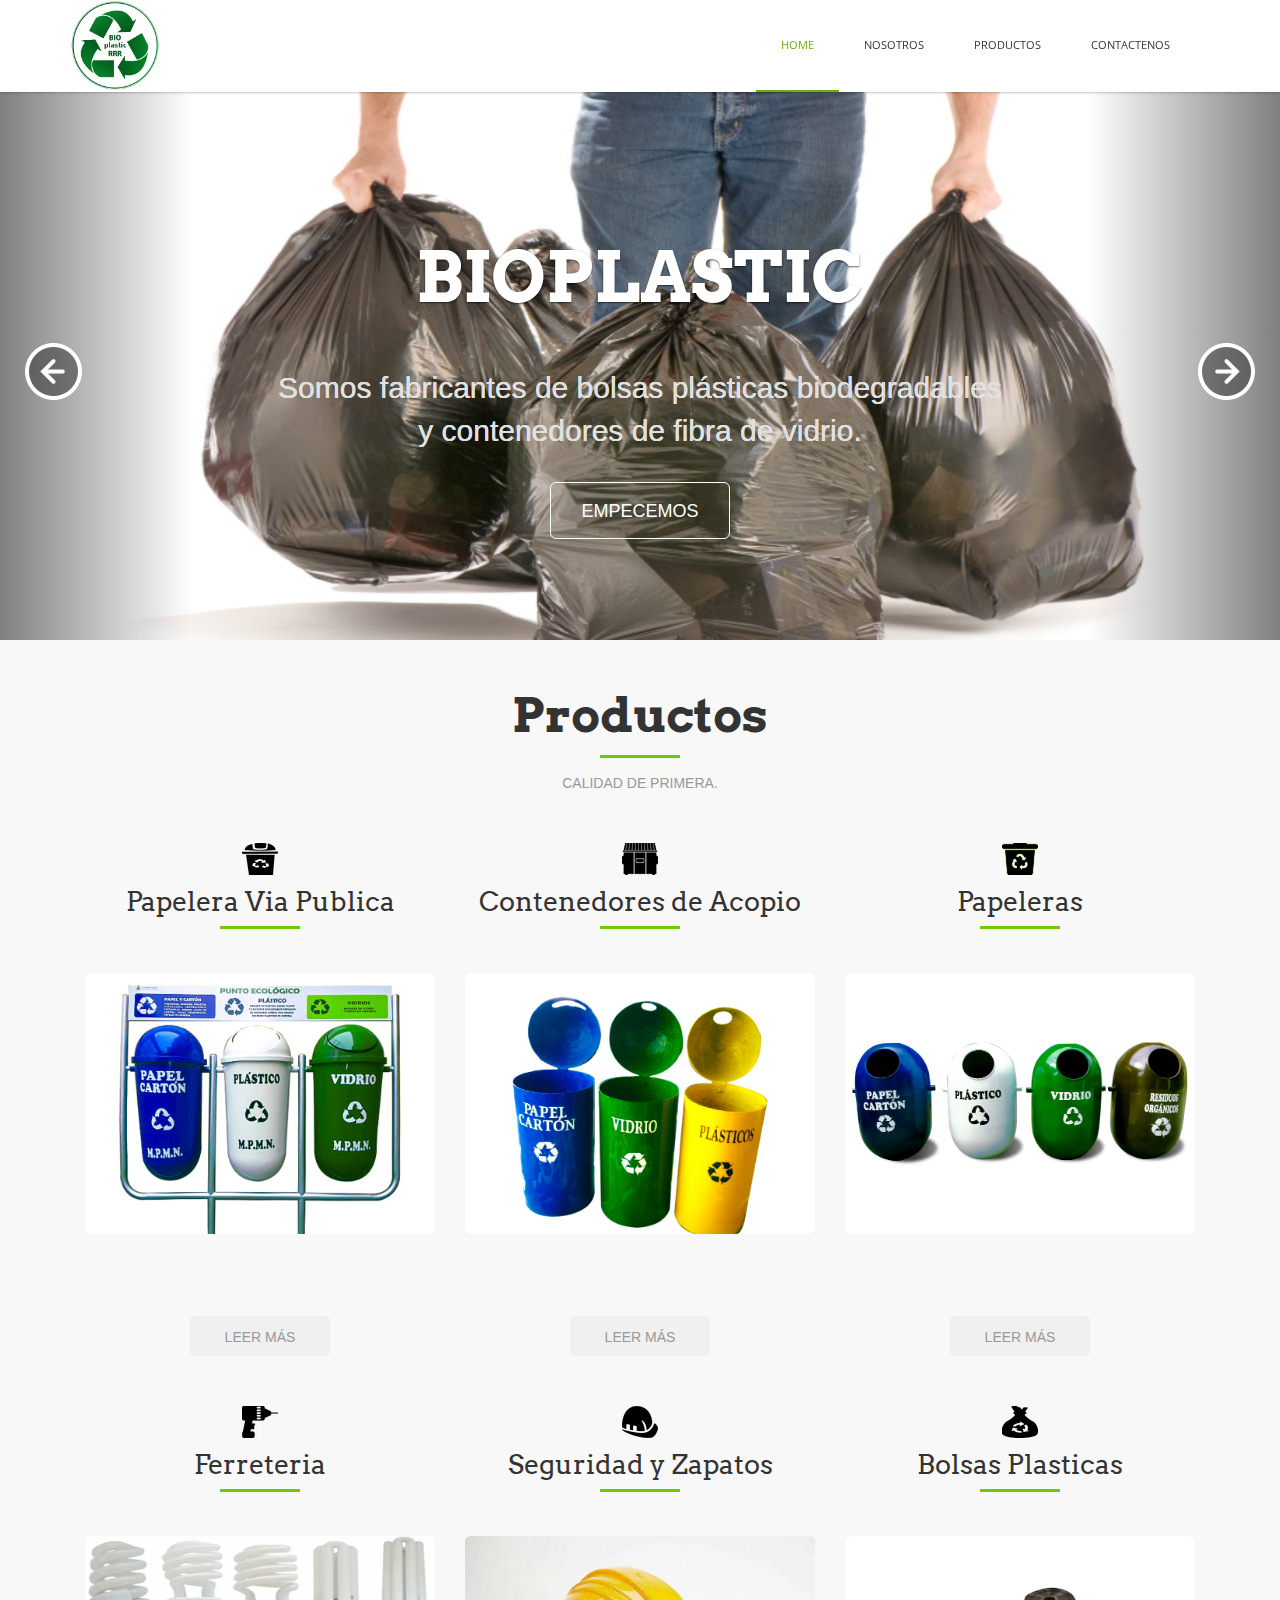
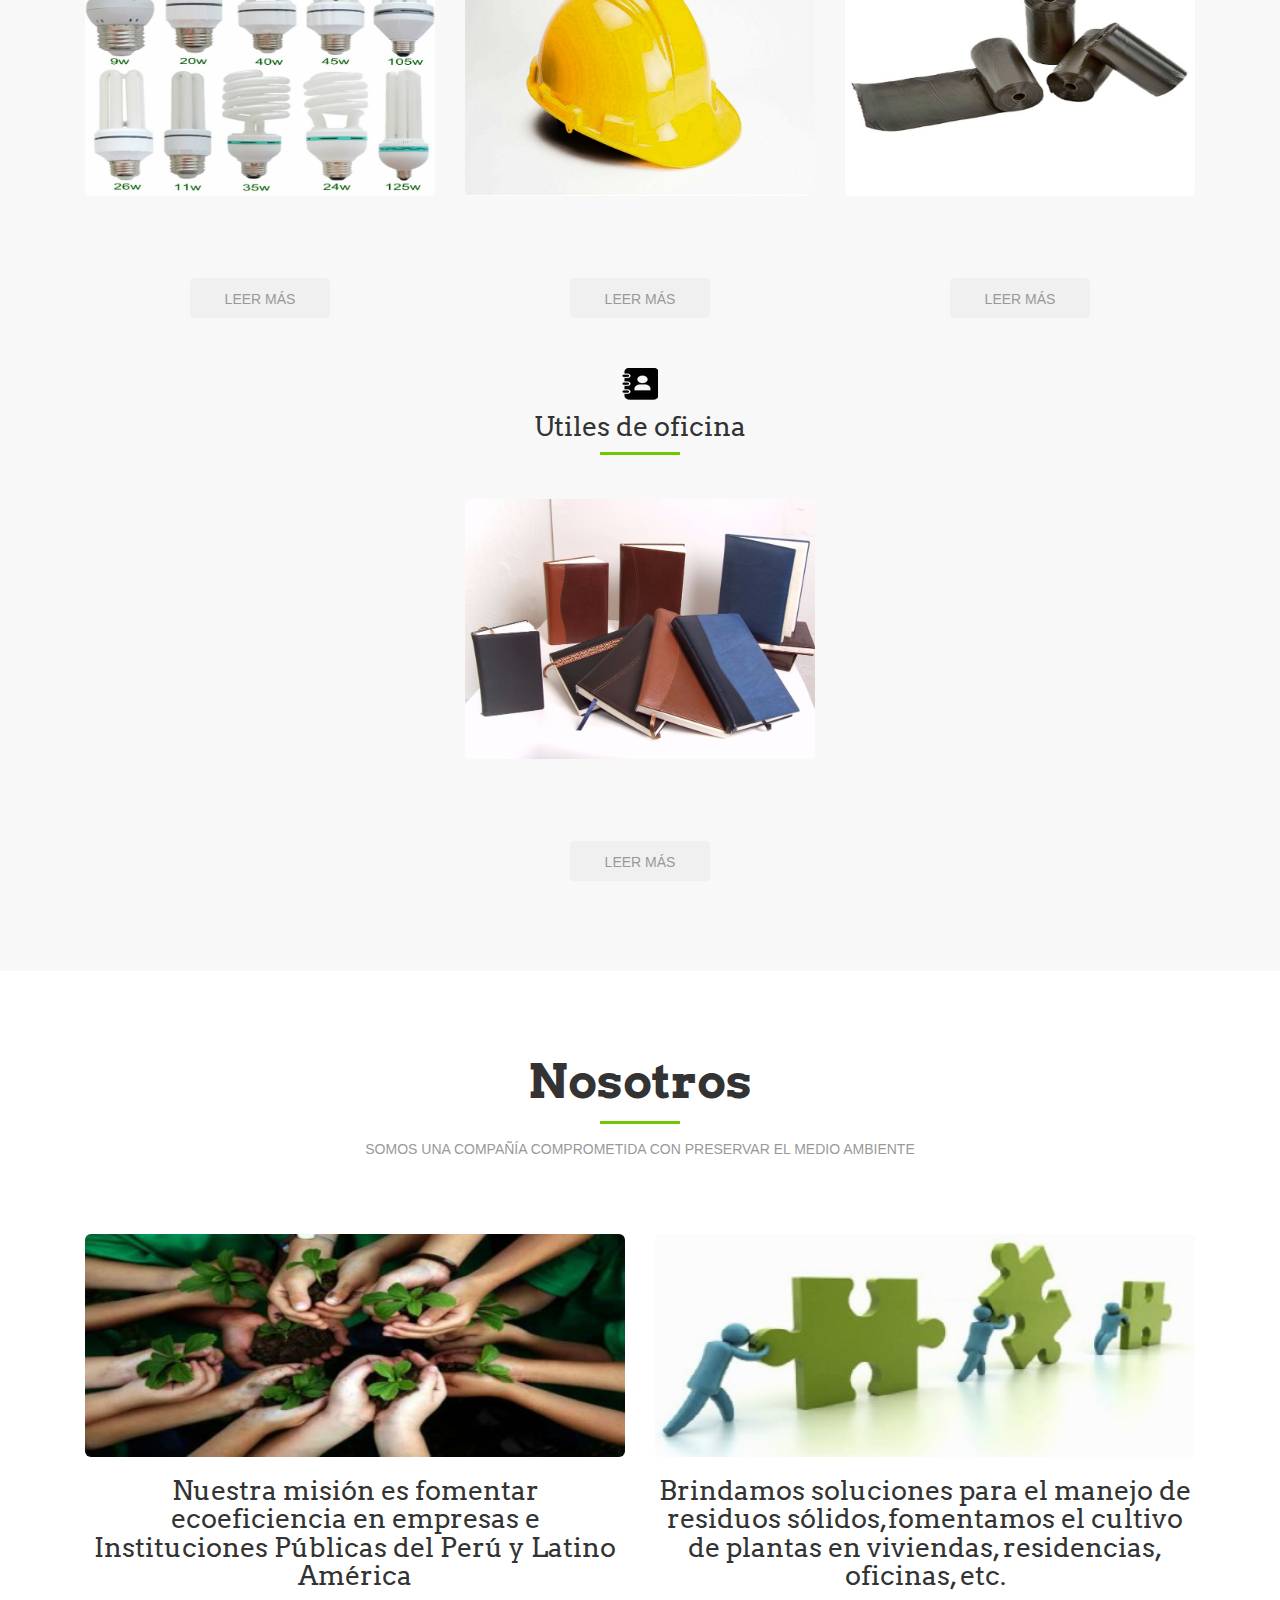
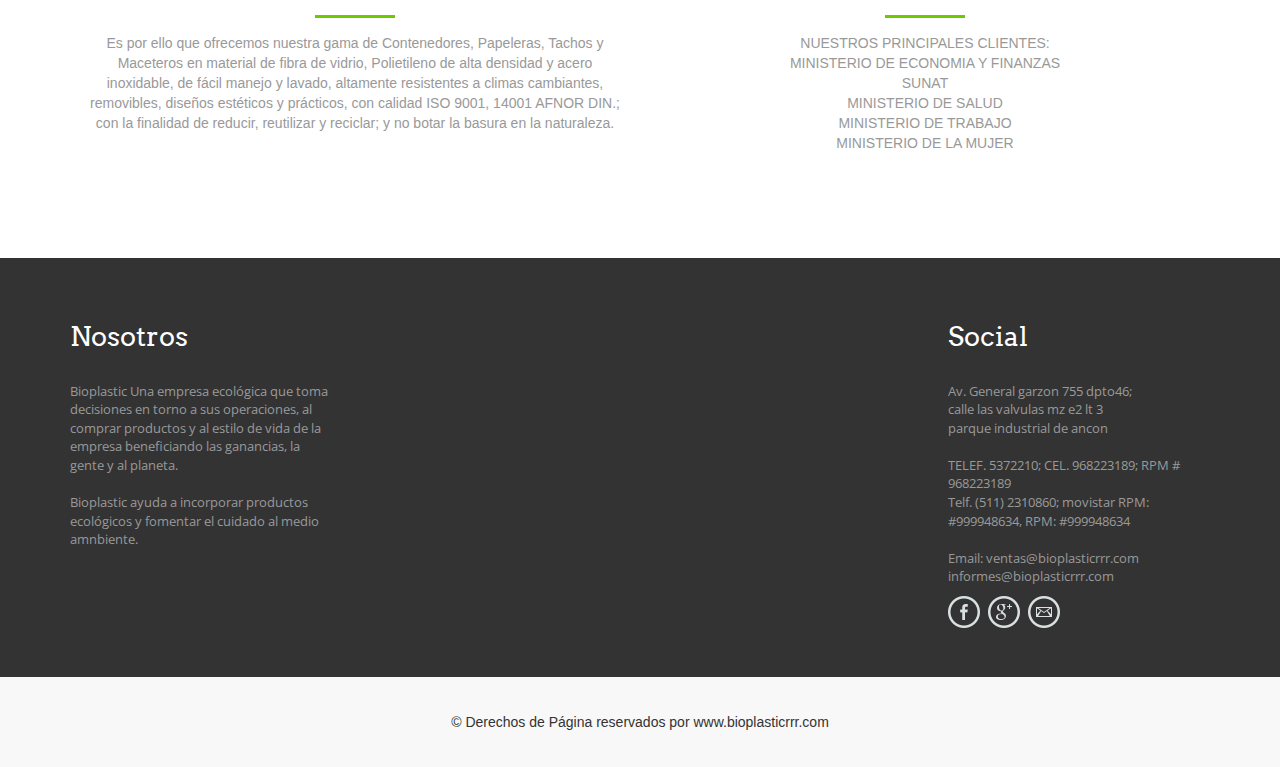
==== index.html @ 550496ec "alv" ====
<!DOCTYPE html>
<html>
<head>
<title>BioplasticRRR</title>
<meta charset="utf-8">
<meta name="viewport" content="width=device-width, initial-scale=1, maximum-scale=1" />
<!-- Bootstrap -->
<link rel="icon" type="image/png" href="favicon-32x32.png" sizes="32x32" />
<link rel="icon" type="image/png" href="favicon-16x16.png" sizes="16x16" />
<link href="css/bootstrap.min.css" rel="stylesheet">
<link href='http://fonts.googleapis.com/css?family=Arvo:400,700,400italic,700italic' rel='stylesheet' type='text/css'>
<link href='http://fonts.googleapis.com/css?family=Open+Sans:400,300,700,800' rel='stylesheet' type='text/css'>
<link href="css/style.css" rel="stylesheet">
<!-- HTML5 Shim and Respond.js IE8 support of HTML5 elements and media queries -->
<!-- WARNING: Respond.js doesn't work if you view the page via file:// -->
<!--[if lt IE 9]>
          <script src="https://oss.maxcdn.com/libs/html5shiv/3.7.0/html5shiv.js"></script>
          <script src="https://oss.maxcdn.com/libs/respond.js/1.3.0/respond.min.js"></script>
        <![endif]-->
</head>
<body>
<header class="main__header">
  <div class="container">
    <nav id="navHeight" class="navbar navbar-default" role="navigation"> 
      <!-- Brand and toggle get grouped for better mobile display --> 
      <!-- Collect the nav links, forms, and other content for toggling -->
      <div class="navbar-header">
        <!-- <h1 class="navbar-brand"><a href="index.html">BIOPLASTIC RRR</a></h1> -->
        <a href="index.html"><img src="images/logo.png" width="90" height="90"></a>
        <a href="#" onClick="javascript.void()" class="submenu">Menus</a> </div>
      <div class="menuBar">
        <ul class="menu">
          <li class="active"><a href="index.html">Home</a></li>
          <li class="dropdown"><a href="#nosotros">Nosotros</a></li>
          <li><a href="#productos">Productos</a>
            <ul>
              <li><a href="#productos">Fibras de Vidrio</a></li>
              <li><a href="bolsas.html">Bolsas</a></li>
              <li><a href="utilesOficina.html">Utiles de Oficina</a></li>
            </ul>
          </li>
          <li><a href="contact.html">Contactenos</a></li>
        </ul>
      </div>
      <!-- /.navbar-collapse --> 
    </nav>
  </div>
</header>
<section class="slider">
  <div id="myCarousel" class="carousel slide carousel-fade" data-ride="carousel">
    <div class="carousel-inner">
      <div class="item"> <img data-src="images/slider/contenedor condominio 4ruedas slider.png" alt="first slide" src="images/slider/contenedor condominio 4ruedas slider.png">
        <div class="container">
          <div class="carousel-caption">
            <!-- <p class="blue">Cuidemos nuestra tierra</p> -->
            <h1 class="" style="font-size: 70px;">BIOPLASTIC</h1>
            <p>Somos fabricantes de bolsas plásticas biodegradables<br>y contenedores de fibra  de vidrio.</p>
            <p><a class="btn btn-default btn-lg" href="#productos" role="button">Empecemos</a></p>
          </div>
        </div>
      </div>
      <div class="item"> <img data-src="images/slider/CONTINDUSTRIAL slider.png" alt="second slide" src="images/slider/CONTINDUSTRIAL slider.png">
        <div class="container">
          <div class="carousel-caption">
            <!-- <p class="blue">Cuidemos nuestra tierra</p> -->
            <h1 class="" style="font-size: 70px;">BIOPLASTIC</h1>
            <p>Somos fabricantes de bolsas plásticas biodegradables<br>y contenedores de fibra  de vidrio.</p>
            <p><a class="btn btn-default btn-lg" href="#productos" role="button">Empecemos</a></p>
          </div>
        </div>
      </div>
      <div class="item active"> <img data-src="images/slider/cupula slider.png" alt="third slide" src="images/slider/bolsabasura11.jpg">
        <div class="container">
          <div class="carousel-caption">
            <!-- <p class="blue">Cuidemos nuestra tierra</p> -->
            <h1 class="" style="font-size: 70px;">BIOPLASTIC</h1>
            <p>Somos fabricantes de bolsas plásticas biodegradables<br>y contenedores de fibra  de vidrio.</p>
            <p><a class="btn btn-default btn-lg" href="#productos" role="button">Empecemos</a></p>
          </div>
        </div>
      </div>
      <div class="item"> <img data-src="images/slider/verde y rojo slider.png" alt="first slide" src="images/slider/verde y rojo slider.png">
        <div class="container">
          <div class="carousel-caption">
            <!-- <p class="blue">Cuidemos nuestra tierra</p> -->
            <h1 class="" style="font-size: 70px;">BIOPLASTIC</h1>
            <p>Somos fabricantes de bolsas plásticas biodegradables<br>y contenedores de fibra  de vidrio.</p>
            <p><a class="btn btn-default btn-lg" href="#productos" role="button">Empecemos</a></p>
          </div>
        </div>
      </div>
    </div>
    <a class="left carousel-control" href="#myCarousel" data-slide="prev"><span class="glyphicon carousel-control-left"></span></a> <a class="right carousel-control" href="#myCarousel" data-slide="next"><span class="glyphicon carousel-control-right"></span></a> </div>
</section>
<!--end of slider section-->
<section class="main__middle__container homepage">
  <div id="productos" class="row three__blocks no_padding no-margin text-center">
    <div class="container">
      <h2 class="page__title text-center"><span>Productos</span></h2>
      <div class="seper"></div>
      <p class="small-paragraph text-center">Calidad de primera.</p>
      <div class="col-md-4">
        <h3 class="cupula"><a href="papeleraViaPublica.html">Papelera Via Publica</a>
          <div class="seper"></div>
          <span class="small-paragraph" style="visibility: hidden;">Maecenas fermentum semper porta.</span></h3>
        <img src="images/content__images/punto eco- cupula trio vaiven 60 ltrs -- 720 sles.jpg" alt="image" class="img-responsive img-rounded">
        <p style="visibility: hidden;">Lorem ipsum dolor sit amet, consectetuer adipiscing elit. Donec odio. Quisque volutpat mattis eros. </p>
        <p><a class="btn btn-primary btn-md" href="papeleraViaPublica.html" role="button">Leer más</a> 
      </div>
      <div class="col-md-4 middle">
        <h3 class="contenedor"><a href="contenedorAcopio.html">Contenedores de Acopio</a>
          <div class="seper"></div>
          <span class="small-paragraph" style="visibility: hidden;">Maecenas fermentum semper porta.</span></h3>
        <img src="images/content__images/contenedor cupula ecologico x3 70 litrs ---600 sles .jpg" alt="image" class="img-responsive img-rounded">
        <p style="visibility: hidden;">Lorem ipsum dolor sit amet, consectetuer adipiscing elit. Donec odio. Quisque volutpat mattis eros. </p>
        <p><a class="btn btn-primary btn-md" href="contenedorAcopio.html" role="button">Leer más</a> 
      </div>
      <div class="col-md-4">
        <h3 class="papelera"><a href="papeleras.html">Papeleras</a>
          <div class="seper"></div>
          <span class="small-paragraph" style="visibility: hidden;">Maecenas fermentum semper porta.</span></h3>
        <img src="images/content__images/azul-blanco-verde-marron.jpg" alt="image" class="img-responsive img-rounded">
        <p style="visibility: hidden;">Lorem ipsum dolor sit amet, consectetuer adipiscing elit. Donec odio. Quisque volutpat mattis eros. </p>
        <p><a class="btn btn-primary btn-md" href="papeleras.html" role="button">Leer más</a> 
      </div>

      <div class="col-md-4">
        <h3 class="ferreteria"><a href="ferreteria.html">Ferreteria</a>
          <div class="seper"></div>
          <span class="small-paragraph" style="visibility: hidden;">Maecenas fermentum semper porta.</span></h3>
        <img src="images/gallery/ferreteria/focos-ahorradores-4.jpg" alt="image" class="img-responsive img-rounded">
        <p style="visibility: hidden;">Lorem ipsum dolor sit amet, consectetuer adipiscing elit. Donec odio. Quisque volutpat mattis eros. </p>
        <p><a class="btn btn-primary btn-md" href="ferreteria.html" role="button">Leer más</a> 
      </div>
      <div class="col-md-4 middle">
        <h3 class="seguridad"><a href="seguriZapatos.html">Seguridad y Zapatos</a>
          <div class="seper"></div>
          <span class="small-paragraph" style="visibility: hidden;">Maecenas fermentum semper porta.</span></h3>
        <img src="images/gallery/seguridad/casco-de-seguridad-3.jpg" alt="image" class="img-responsive img-rounded">
        <p style="visibility: hidden;">Lorem ipsum dolor sit amet, consectetuer adipiscing elit. Donec odio. Quisque volutpat mattis eros. </p>
        <p><a class="btn btn-primary btn-md" href="seguriZapatos.html" role="button">Leer más</a> 
      </div>
      <div class="col-md-4">
        <h3 class="bolsa"><a href="bolsas.html">Bolsas Plasticas</a>
          <div class="seper"></div>
          <span class="small-paragraph" style="visibility: hidden;">Maecenas fermentum semper porta.</span></h3>
        <img src="images/content__images/bolsa.jpg" alt="image" class="img-responsive img-rounded">
        <p style="visibility: hidden;">Lorem ipsum dolor sit amet, consectetuer adipiscing elit. Donec odio. Quisque volutpat mattis eros. </p>
        <p><a class="btn btn-primary btn-md" href="bolsas.html" role="button">Leer más</a> 
      </div>
      <div class="col-md-4" style="visibility: hidden;">
        <h3><a href="seguriZapatos.html">Seguridad y Zapatos</a>
          <div class="seper"></div>
          <span class="small-paragraph">Maecenas fermentum semper porta.</span></h3>
        <img src="images/content__images/bolsa roja.jpg" alt="image" class="img-responsive img-rounded">
        <p style="visibility: hidden;">Lorem ipsum dolor sit amet, consectetuer adipiscing elit. Donec odio. Quisque volutpat mattis eros. </p>
        <p><a class="btn btn-primary btn-md" href="seguriZapatos.html" role="button">Leer más</a> 
      </div>
      <div class="col-md-4 middle">
        <h3 class="utiles"><a href="utilesOficina.html">Utiles de oficina</a>
          <div class="seper"></div>
          <span class="small-paragraph" style="visibility: hidden;">Maecenas fermentum semper porta.</span></h3>
        <img src="images/content__images/agendas-personalizadas-D_NQ_NP_511421-MPE20757798457_062016-F.jpg" alt="image" class="img-responsive img-rounded">
        <p style="visibility: hidden;">Lorem ipsum dolor sit amet, consectetuer adipiscing elit. Donec odio. Quisque volutpat mattis eros. </p>
        <p><a class="btn btn-primary btn-md" href="utilesOficina.html" role="button">Leer más</a> 
      </div>
      <div class="col-md-4" style="visibility: hidden;">
        <h3><a href="seguriZapatos.html">Seguridad y Zapatos</a>
          <div class="seper"></div>
          <span class="small-paragraph">Maecenas fermentum semper porta.</span></h3>
        <img src="images/content__images/bolsa roja.jpg" alt="image" class="img-responsive img-rounded">
        <p>Lorem ipsum dolor sit amet, consectetuer adipiscing elit. Donec odio. Quisque volutpat mattis eros. </p>
        <p><a class="btn btn-primary btn-md" href="seguriZapatos.html" role="button">Leer más</a> 
      </div>      
    </div>
  </div>
  </div>
  <div  class="row grey-info-block text-center">
    <div id="nosotros" class="container">
      <h2 class="page__title"><span>Nosotros</span></h2>
      <div class="seper"></div>
      <p class="small-paragraph">Somos una compañía comprometida con preservar el medio ambiente</p>
      <div class="col-md-6"> <img src="images/content__images/pic1.jpg" alt="pic" class="img-rounded img-responsive" id="picture">
        <h3>Nuestra misión es fomentar ecoeficiencia en empresas e Instituciones Públicas del Perú y Latino América</h3>
        <div class="seper"></div>
        <p class="small-paragraph" style="text-transform: none;">Es por ello que ofrecemos nuestra gama de Contenedores, Papeleras, Tachos y Maceteros en material de fibra de vidrio, Polietileno de alta densidad y acero inoxidable, de fácil manejo y lavado, altamente resistentes a climas cambiantes, removibles, diseños estéticos y prácticos, con calidad ISO 9001, 14001 AFNOR DIN.; con la finalidad de reducir, reutilizar y reciclar; y no botar la basura en la naturaleza.</p>
      </div>
      <div class="col-md-6"> <img src="images/content__images/pic2.jpg" alt="pic" class="img-rounded img-responsive">
        <h3>Brindamos soluciones para el manejo de residuos sólidos,fomentamos el cultivo de plantas en viviendas, residencias, oficinas, etc.</h3>
        <div class="seper"></div>
        <p class="small-paragraph">Nuestros principales clientes:<br>
MINISTERIO DE ECONOMIA Y FINANZAS<br>
SUNAT<br>
MINISTERIO DE SALUD<br>MINISTERIO DE TRABAJO<br> MINISTERIO DE LA MUJER<br></p>
      </div>
    </div>
  </div>
</section>
<footer>
  <div class="container">
    <div class="row">
      <div class="col-md-3">
        <h3>Nosotros</h3>
        <p>Bioplastic 
            Una empresa ecológica  que toma decisiones en torno a sus operaciones,  al comprar productos y al estilo de vida de la empresa beneficiando las ganancias, la gente y al planeta. <br />
          <br />
          Bioplastic   ayuda a  incorporar productos ecológicos y fomentar el cuidado al medio amnbiente.
          </p>
      </div>
      <div class="col-md-3" style="visibility: hidden;">
        <h3>Tweets</h3>
        <p><span>Tweet</span> <a href="#">@You</a><br />
          Etiam egestas, ipsum posuere accumsan sollicitudin, nulla mauris volutpat sem, sit amet rutrum risus. </p>
        <p><span>Tweet</span> <a href="#">@You</a><br />
          Quisque porta tellus vitae adipiscing molestie. Mauris et lacus blandit, malesuada.</p>
      </div>
      <div class="col-md-3" style="visibility: hidden;">
        <h3>Mailing list</h3>
        <p>Subscribe to our mailing list for offers, news updates and more!</p>
        <br />
        <form action="#" method="post" class="form-inline" role="form">
          <div class="form-group">
            <label class="sr-only" for="exampleInputEmail2">your email</label>
            <input type="email" class="form-control form-control-lg" id="exampleInputEmail2" placeholder="your email">
          </div>
          <button type="submit" class="btn btn-info btn-md">subscribe</button>
        </form>
      </div>
      <div class="col-md-3">
        <h3>Social</h3>
        <p>Av. General garzon 755 dpto46;<br />
          calle las valvulas mz e2 lt 3<br />
          parque industrial de ancon<br />
          <br />
          TELEF. 5372210; CEL. 968223189; RPM # 968223189<br />
          Telf. (511) 2310860; movistar RPM: #999948634, RPM: #999948634
          <br /><br>
          Email: ventas@bioplasticrrr.com<br>informes@bioplasticrrr.com
          <br />
        </p>

        <div class="social__icons"> <!-- <a href="#" class="socialicon socialicon-twitter"> --></a> <a target="_blank" href="https://www.facebook.com/ecosistemas.rosales.sac/" class="socialicon socialicon-facebook"></a> <a href="#" class="socialicon socialicon-google"></a> <a href="#" class="socialicon socialicon-mail"></a>  </div>
      </div>
    </div>
  </div>
</footer>
<p class="text-center copyright" style="text-transform: none">&copy; Derechos de Página reservados por www.bioplasticrrr.com</p>
<!-- jQuery (necessary for Bootstrap's JavaScript plugins) --> 
<script type="text/javascript" src="js/jquery.min.js"></script> 
<!-- Include all compiled plugins (below), or include individual files as needed --> 
<script src="js/bootstrap.min.js"></script>
 
<script type="text/javascript">

$('.carousel').carousel({
  interval: 3500, // in milliseconds
  pause: 'none' // set to 'true' to pause slider on mouse hover
})
</script> 
<script type="text/javascript">
$( "a.submenu" ).click(function() {
$( ".menuBar" ).slideToggle( "normal", function() {
// Animation complete.
});
});
$( "ul li.dropdown a" ).click(function() {
$( "ul li.dropdown ul" ).slideToggle( "normal", function() {
// Animation complete.
}); 
$('ul li.dropdown').toggleClass('current');
});
</script>
<script type="text/javascript">
  /*var jump=function(e){
    $('.menuBar').find('.active').removeClass("active");
    $(this).parent().addClass("active");

    if (location.pathname.replace(/^\//,'') == this.pathname.replace(/^\//,'')
    && location.hostname == this.hostname) {
      var $target = $(this.hash);
      $target = $target.length && $target
      || $('[name=' + this.hash.slice(1) +']');
      if ($target.length) {
        var navHeight=document.getElementById('navHeight').offsetHeight;
        var targetOffset = $target.offset().top-navHeight;
        $('html,body')
        .animate({scrollTop: targetOffset}, 1000);
       return false;
      }
    }
  }*/
  var jump=function(e)
  {
   $('.menuBar').find('.active').removeClass("active");
    $(this).parent().addClass("active");
   if (e){
       e.preventDefault();
       var target = $(this).attr("href");
   }else{
       var target = location.hash;
   }
   var navHeight=document.getElementById('navHeight').offsetHeight;
   $('html,body').animate(
   {
       scrollTop: ($(target).offset().top)-(navHeight)
   },2000,function()
   {
       location.hash = target;
   });

  }
  $(document).ready(function(){
  $('a[href*=#]').not('a[href*=#myCarousel]').click(jump);
  if (location.hash){
        setTimeout(function(){
            $('html, body').scrollTop(0).show();
            jump();
        }, 0);
    }else{
        $('html, body').show();
    }
});
</script>
</body>
</html>
---- css/style.css ----
/*
Custom Styles. Bootstrap Styles are default'
*/
* {
}
body {
	font-family: "Open Sans", Calibri, sans-serif;
	color: #a6a8a8;
	font-size: 13px;
	overflow-x: hidden !important;
}
/*Typography*/
a {
	color: #6EC900;
	-webkit-transition: all ease .2s;
	-moz-transition: all ease .2s;
	-o-transition: all ease .2s;
	transition: all ease .2s;
}
input, button {
	-webkit-transition: all ease .2s;
	-moz-transition: all ease .2s;
	-o-transition: all ease .2s;
	transition: all ease .2s;
}
a:hover {
	color: #6EC900;
	text-decoration: underline;
}
hr {
	border-color: #e5e5e5;
	margin: 10px 0 10px 0;
}
h1, h2, h3, h4, h5, .btn, p.big-paragraph, .carousel-caption, .recent-posts .col-md-9 .text p small, .navbar-default .navbar-brand, .orange {
	font-family: 'Arvo', serif;
	font-weight: bold;
}
h1 {
	font-size: 48px;
	line-height: 48px;
	color: #333;
}
h1.page_title {
	text-transform: none;
	font-size: 24px;
}
h1 span {
	color: #e74c3c;
}
h2 {
	font-size: 32px;
	color: #333;
	line-height: 50px;
	text-transform: uppercase;
}
h2 small {
	color: #c7c7c7;
	font-size: 12px;
}
h2.page__title {
	font-size: 48px;
	padding: 0;
	margin: 0;
	background: none;
	color: #333;
	text-transform: none; 

}
.seper {
	border-top: 3px solid #6EC900;
	width: 80px;
	height: 1px;
	text-align: center;
	display: block;
	margin: 15px auto;
}
.whole__seper {
	background: url('../images/sep_both.png') repeat-x;
	height: 42px;
	width: 100%;
	position: relative;
	z-index: 200;
	margin-top: -5px;
}
h3 {
	font-size: 27px;
	color: #333;
	font-weight: 400;
	text-transform: none;
	line-height:105%;
}
h3 small {
	font-size: 14px;
	text-transform: uppercase;
	font-family: Calibri, Arial, sans-serif;
	font-weight: 400;
}
h3 a {
	color: #333;
	font-weight: 400;
	line-height:105%;
}
h3 a:hover {
	text-decoration: none;
	color: #6EC900;
}
.typo {
	margin-top: 80px;
}
h4 {
	font-size: 22px;
	color: #333;
	margin: 0;
	padding: 0;
}
h4 a {
	color: #333;
	font-weight: 400;
}
h4 a:hover {
	text-decoration: none;
	color: #6EC900;
}
h5 {
	font-size: 18px;
	text-transform: uppercase;
	color: #33313a;
}
h2.with__margin {
	margin-top: 70px;
	margin-bottom: 0px;
}
h2.with__margin2 {
	margin: 50px 0;
}
p.small-paragraph {
	font-size: 14px;
	color: #999;
	font-family: Calibri, Arial, sans-serif;
	text-transform: uppercase;
	font-weight: normal;
}
p.smaller {
	font-size: 16px;
	color: #bababa;
	font-family: 'Open Sans', sans-serif;
	text-transform: none;
}
.relative_btn {
	position: absolute;
	left: 50%;
	margin-left: -90px;
	bottom: -35px;
}
.headings {
	background: #fff;
	border-bottom: 1px solid #efefef;
	color: #999;
	font-family: calibri, Arial, sans-serif;
}
.headings h1 {
	color: #333;
	;
}
.headings p.small-paragraph {
	margin: 15px 0 35px 0;
	color: #d4d4d4;
}
.headings p {
	font-size: 18px;
	text-transform: none;
	font-weight: 300;
	margin: 35px 0;
}
.row.title__block {
	padding: 40px 0;
}
#feedback {
	color: #1c6107;
}
#feedback ul {
	padding-left: 0;
}
#feedback ul li {
	list-style: none;
}
/* Forms */
.form-control, .form-control:focus {
	-webkit-box-shadow: none;
	box-shadow: none;
}
.form-control:focus {
	border-color: #ffdd3c;
}
/*Buttons*/
.btn-primary {
	font-size: 14px;
	width: 142px;
	height: 42px;
	line-height: 42px;
	padding: 0;
	text-transform: uppercase;
	border-width: 1px;
	color: #999;
	font-family: Calibri, Arial, sans-serif;
	font-weight: 500;
	border-color: #f0f0f0;
	background: #f0f0f0;
}
.btn-primary:hover, .btn-primary:focus {
	background-color: #6EC900;
	border-color: #6EC900;
	color: #fff;
}
.btn-info {
	font-size: 18px;
	font-weight: 400;
	color: #fff;
	border-color: #6EC900;
	background: #6EC900;
	font-family: Calibri, Arial, sans-serif;
	text-transform: uppercase;
	width: 140px;
	height: 40px;
	line-height: 40px;
	border-width: 1px;
	padding: 0;
}
.btn-info:hover, .btn-info:focus, .btn-info:active {
	background-color: #f0f0f0;
	border-color: #f0f0f0;
	color: #999;
}
.btn-default {
	font-size: 18px;
	text-transform: uppercase;
	font-weight: 400;
	font-family: Calibri, Arial, sans-serif;
	color: #fff;
	border-color: #fff;
	background: none;
}
.btn-default:hover, .btn-default:focus, .btn-default:active {
	background: #6EC900;
	border-color: #6EC900;
	color: #fff;
}
button.btn-primary:focus, .btn-default:focus, .btn-info:focus {
	outline: none;
}
.btn-lg {
	width: 180px;
	height: 57px;
	text-transform: uppercase;
	line-height: 57px;
	padding: 0;
}
.btn-md {
	font-size: 14px;
	width: 140px;
	height: 40px;
	font-weight: 500;
	line-height: 40px;
	padding: 0;
	margin-top: -5px;
}
footer .btn-md, .recent-posts .btn-md {
	margin-top: 0px;
}
/*Header*/
header {
	background: #fff;
	box-shadow: 0px 0px 3px rgba(0,0,0,0.4);
	-webkit-box-shadow: 0px 0px 3px rgba(0,0,0,0.4);
	-moz-box-shadow: 0px 0px 3px rgba(0,0,0,0.4);
	-ms-box-shadow: 0px 0px 3px rgba(0,0,0,0.4);
	-o-box-shadow: 0px 0px 3px rgba(0,0,0,0.4);
	width: 100%;
	position: fixed;
	z-index: 112;
	top: 0;
}
header.normal {
	position: relative;
}
.navbar-header {
}
.navbar-toggle {
	margin-right: 0;
	position: absolute;
}
.navbar-default .navbar-brand, .navbar-default .navbar-brand:hover {
	font-size: 24px;
	color: #6EC900;
	width: 100%;
	font-weight: 500;
	text-transform: uppercase;
	padding: 17px 0 20px 0;
}
.navbar-default .navbar-brand a {
	text-decoration: none;
}
.navbar-default .navbar-brand span {
	color: #e74c3c;
}
/*Main Navigaion Menu*/
.dropdown:hover .dropdown-menu {
}
.navbar-default {
	background: none;
	border: none;
	margin-bottom: 0px;
	position: relative;
	z-index: 999;
}
.navbar-default .navbar-nav {
	padding: 0px;
}
.navbar-default .navbar-nav>li {
	padding: 0;
	margin-left: 0px;
}
.navbar-default .navbar-nav>li:hover {
}
.navbar-default .navbar-nav>li>a {
	color: #333;
	border-bottom: 2px solid transparent;
	font-size: 11px;
	padding: 35px 25px;
	font-weight: 400;
	font-family: 'Open Sans', sans-serif;
	box-sizing: border-box;
	-moz-box-sizing: border-box;
	text-transform: uppercase;
	-webkit-transition: all .25s ease;
	-moz-transition: all .25s ease;
	-ms-transition: all .25s ease;
	-o-transition: all .25s ease;
	transition: all .25s ease;
}
.navbar-default .navbar-nav>li.dropdown>a {
	background: none;
}
.navbar-default .navbar-nav>li.active>a, .navbar-default .navbar-nav>li>a:hover, .navbar-default .navbar-nav>li:hover>a, .navbar-default .navbar-nav>.open>a, .navbar-default .navbar-nav>.open>a:hover, .navbar-default .navbar-nav>.open>a:focus, .navbar-default .navbar-nav>li.open>a, .navbar-default .navbar-nav>li.active>a:hover {
	background: #fbfbfb;
	border-color: #6EC900;
	color: #6AB108
;
}
.navbar-default .navbar-nav>li:first-child {
	margin-left: 0px;
}
ul.dropdown-menu {
	left: 0px !important;
	border-radius: 0px;
	padding: 0;
	-webkit-border-radius: 0px;
	-moz-border-radius: 0px;
	-o-border-radius: 0px;
	-ms-border-radius: 0px;
	border: none;
	background: #fff;
	box-shadow: none;
	-moz-box-shadow: none;
	-webkit-box-shadow: none;
	-o-box-shadow: none;
	-ms-box-shadow: none;
	-webkit-transition: all .25s ease;
	-moz-transition: all .25s ease;
	-ms-transition: all .25s ease;
	-o-transition: all .25s ease;
	transition: all .25s ease;
	top: 85%;
	opacity: 0;
	visibility: hidden;
}
.dropdown:hover .dropdown-menu {
	top: 100%;
	opacity: 1;
	visibility: visible;
}
ul.dropdown-menu li {
	border-bottom: 1px solid #ededed;
}
ul.dropdown-menu li:last-child {
	border-bottom: none;
	border-radius: 0px;
	-webkit-border-radius: 0px;
	-moz-border-radius: 0px;
	-ms-border-radius: 0px;
	-o-border-radius: 0px;
}
ul.dropdown-menu li:first-child {
	border-radius: 0px;
	-webkit-border-radius: 0px;
	-moz-border-radius: 0px;
	-ms-border-radius: 0px;
	-o-border-radius: 0px;
}
ul.dropdown-menu>li>a {
	color: #2a2a2a;
	border-top: none;
	font-size: 11px;
	line-height: 11px;
	padding: 15px 20px;
	text-transform: uppercase;
}
ul.dropdown-menu>li>a:hover {
	color: #fff;
	border-top: none;
	background: #6EC900;
}
/*Carousel*/
.slider {
	position: fixed;
	top: 80px;
	height: 100%;
	width: 100%;
	z-index: 5;
}
.absolute__img {
	position: absolute;
	bottom: -10px;
	left: 50%;
	margin-left: -49px;
	z-index: 99;
}
.slider .btn {
	margin: 0px 10px 0;
}
.carousel-caption {
	top: 50%;
	margin-top: -270px;
	font-size: 24px;
	color: #fff;
	text-transform: none;
}
.carousel-caption p.blue {
	color: #fff;
	font-size: 18px;
	text-transform: uppercase;
	font-weight: 300;
	font-family: Calibri, Arial, sans-serif;
	background-color: #6EC900;
	padding: 10px 20px;
	display: inline-block;
}
.carousel-caption h1 {
	text-transform: uppercase;
	color: #fff;
}
.carousel-caption p {
	text-shadow: 0px 0px 0px #fff;
	font-weight: 400;
	font-family: Calibri, Arial, sans-serif;
	color: #e0e0e0;
	font-size: 30px;
	text-transform: none;
	margin: 120px 0 20px 0;
}
.carousel-caption h1 span {
	color: #ffdd3c;
	border: 2px solid #fff;
	padding: 0 4px 4px;
	border-radius: 4px;
	-webkit-border-radius: 4px;
	-moz-border-radius: 4px;
	-ms-border-radius: 4px;
	-o-border-radius: 4px;
}
.carousel-control {
	background: none;
	opacity: 1;
	position: absolute;
	top: 0%;
	margin-top: 0px;
	-moz-opacity: 1;
}
.carousel-control span {
	position: absolute;
	top: 50%;
	margin-top: -70px;
}
.carousel-control .carousel-control-left {
	background: url('../images/slider/prev.png') no-repeat;
	width: 57px;
	height: 57px;
	left: 25px;
}
.carousel-control .carousel-control-right {
	background: url('../images/slider/next.png') no-repeat;
	width: 57px;
	height: 57px;
	right: 25px;
}
.carousel-control .carousel-control-left:hover {
	background: url('../images/slider/prev_a.png') no-repeat;
}
.carousel-control .carousel-control-right:hover {
	background: url('../images/slider/next_a.png') no-repeat;
}
.boxess .carousel-control .carousel-control-left {
	top: 50%;
	margin-top: -7px;
}
.boxess .carousel-control .carousel-control-right {
	top: 50%;
	margin-top: -7px;
}
.boxess .carousel-caption {
	top: 110px;
	margin-top: 0;
}
.boxess {
	background-color: #fff;
	position: relative;
	margin-bottom: 82px;
}
.boxess .carousel-caption h1 {
	font-size: 40px;
	line-height: 40px;
}
/*Titles*/
.row.nice__title {
	background: url('../images/pattern_lines.png') repeat;
	padding: 60px 0 80px 0;
	font-size: 18px;
}
.nice__title h2 {
	color: #fff;
	text-transform: none;
	font-weight: 500;
}
.row.nice__title img {
	margin: 35px auto;
}
.row.nice__title p {
	margin-top: 25px;
	font-weight: 300;
	font-family: Calibri, Arial, sans-serif;
	color: #fff;
}
/*Container*/
.main__middle__container .row ul, .main__middle__container .row ol {
	padding-left: 20px;
}
.main__middle__container {
	width: 100%;
}
.homepage {
	position: relative;
	margin-top: 50%;
	z-index: 111;
	background: #fff;
}
.row {
	padding: 45px 0;
}
.row.with__sep {
	background: url('../images/lines.png') repeat-x left bottom;
}
/*.container .row:first-child {
    padding:75px 10% 75px 10%;
}*/
p.big-paragraph {
	font-size: 14px;
	text-transform: uppercase;
	padding-top: 15px;
	color: #6EC900;
}
.orange {
	color: #6EC900;
	font-size: 14px;
	text-transform: none;
	padding: 0 0 10px 0;
}
.black-text {
	color: #1e1e1e;
}
.to_top {
	margin-top: -80px !important;
}
.line__bg {
	width: 100%;
	margin: 0;
	padding: 75px 0;
	margin-top: -5px;
	background: url('../images/line_bg.jpg') no-repeat;
	background-origin: initial;
	background-clip: initial;
	background-size: cover;
	background-repeat: no-repeat;
	background-position: 0 100%;
}
.line__bg h3 {
	color: #fff;
}
.line__bg p {
	color: #fff;
}
.testimonials p {
	color: #fff;
	text-transform: none;
	font-size: 14px;
	line-height: 18px;
}
.testimonials p small {
	font-size: 14px;
	color: rgba(255,255,255,0.8);
	font-weight: normal;
}
.testimonials p.small-paragrapher {
	text-transform: uppercase;
	font-size: 14px;
	font-weight: 500;
	font-family: 'Arvo', serif;
	color: #eeeeee;
}
.testimonials img {
	width: 100%;
	margin: 40px auto;
}
img.full-width {
	width: 100%;
}
.line__bg ol.carousel-indicators {
	bottom: -10px;
	padding-left: 0;
}
.line__bg .carousel-indicators li {
	border-radius: 0px;
	-webkit-border-radius: 0px;
	-moz-border-radius: 0px;
	-ms-border-radius: 0px;
	-o-border-radius: 0px;
	border: none;
	margin: 0 3px;
	width: 10px;
	height: 11px;
	background: url('../images/slider/pager.png') no-repeat center center;
}
.line__bg .carousel-indicators li.active, .line__bg .carousel-indicators li:hover {
	background: url('../images/slider/pager_a.png') no-repeat center center;
}
/*Icons Blocks*/
.icons__blocks {
	background: url('../images/bg_pattern.png') repeat left center;
	width: 100%;
	margin: 0;
	padding: 80px 0 80px;
}
.icons__blocks h2 {
	color: #fff;
	background: url('../images/lines.png') repeat-x left center;
}
.icons__blocks h3 a {
	color: #fff;
}
.icons__blocks h3 a:hover {
	color: #77beec;
}
.icons__blocks h2 span {
	background: url('../images/bg_pattern.png') repeat left center;
	padding: 0 40px;
}
.icons__blocks p.small-paragraph {
	position: relative;
	margin-top: 5px;
	text-transform: uppercase;
	font-size: 14px;
	margin-bottom: 40px;
	color: #5c5c5c;
	font-weight: 800;
}
.icons__blocks p {
	margin-top: 20px;
}
.icons__blocks img.img-rounded {
	width: 100%;
}
.separator {
	background: url('../images/lines.png') repeat-x left 30px;
}
.separator.sub {
	position: relative;
	top: 80px;
	margin-bottom: 20px;
}
/* grey-info-block */
.grey-info-block {
	width: 100%;
	position: relative;
	z-index: 200;
	margin: -5px 0 0 0;
	z-index: 9;
	padding: 45px 0 85px 0;
	background: url('../images/sep_top.png') repeat-x left top, url('../images/sep_bottom.png') repeat-x left bottom;
	color: #999;
}
.grey-info-block h2 {
	margin: 45px 0 0 0;
	padding: 0;
}
.grey-info-block h2 span {
	background: url('../images/pattern_black.png') repeat;
}
.grey-info-block>.container {
	position: relative;
}
.grey-info-block h3 {
	padding-bottom: 10px;
}
.grey-info-block .col-md-6 img {
	width: 100%;
	margin: 0;
	height: auto;
}
.grey-info-block p.small-paragraph {
	padding: 0px 0 65px 0;
}
.grey-info-block .col-md-6 p.small-paragraph {
	padding-bottom: 10px;
}
.grey-info-block img {
	margin-bottom: 20px;
}
.grey-info-block .btn {
	margin-top: 10px;
}
/*Three Blocks*/
.three__blocks {
	padding-top: 50px !important;
	background: #f8f8f8;
	background-size: auto 100%;
	position: relative;
	z-index: 99;
}
.three__blocks.bottomer {
	background-position: left bottom;
	background-size: auto auto;
}
.three__blocks .container h3 {
	color: #2c3e50;
	margin-top: 40px;
}
.three__blocks .container h3 span {
	color: #999;
	font-size: 14px;
	font-weight: 400;
	font-family: Calibri, Arial, sans-serif;
	text-transform: uppercase;
	display: block;
}
.three__blocks .col-md-4 img {
	width: 100%;
	height: auto;
}
.three__blocks .col-md-4 .seper {
	margin: 10px auto;
}


.three__blocks .col-md-4 .papelera {
	background: url('../images/icons/papelera1.png') no-repeat center top;
	padding-top: 45px;
	line-height: 24px;
	padding-bottom: 0px;
	display: block;
}
.three__blocks .col-md-4 .seguridad {
	background: url('../images/icons/seguridad.png') no-repeat center top;
	padding-top: 45px;
	line-height: 24px;
	padding-bottom: 0px;
	display: block;
}
.three__blocks .col-md-4 .bolsa {
	background: url('../images/icons/bolsa2.png') no-repeat center top;
	padding-top: 45px;
	line-height: 24px;
	padding-bottom: 0px;
	display: block;
}.three__blocks .col-md-4 .ferreteria {
	background: url('../images/icons/ferreteria.png') no-repeat center top;
	padding-top: 45px;
	line-height: 24px;
	padding-bottom: 0px;
	display: block;
}
.three__blocks .col-md-4 .contenedor {
	background: url('../images/icons/contenedor.png') no-repeat center top;
	padding-top: 45px;
	line-height: 24px;
	padding-bottom: 0px;
	display: block;
}
.three__blocks .col-md-4 .cupula {
	background: url('../images/icons/cupula.png') no-repeat center top;
	padding-top: 45px;
	line-height: 24px;
	padding-bottom: 0px;
	display: block;
}
.three__blocks .col-md-4 .utiles {
	background: url('../images/icons/utiles.png') no-repeat center top;
	padding-top: 45px;
	line-height: 24px;
	padding-bottom: 0px;
	display: block;
}
.three__blocks .col-md-4:last-child h3 {
	background: url('../images/icons/ico3.png') no-repeat center top;
}
.three__blocks .col-md-4 .papelera:hover {
	background: url('../images/icons/papelera.png') no-repeat center top;
}
.three__blocks .col-md-4 .bolsa:hover {
	background: url('../images/icons/bolsa1.png') no-repeat center top;
}
.three__blocks .col-md-4 .seguridad:hover {
	background: url('../images/icons/seguridad1.png') no-repeat center top;
}
.three__blocks .col-md-4 .ferreteria:hover {
	background: url('../images/icons/ferreteria1.png') no-repeat center top;
}
.three__blocks .col-md-4 .contenedor:hover {
	background: url('../images/icons/contenedor1.png') no-repeat center top;
}
.three__blocks .col-md-4 .cupula:hover {
	background: url('../images/icons/cupula1.png') no-repeat center top;
}
.three__blocks .col-md-4 .utiles:hover {
	background: url('../images/icons/utiles1.png') no-repeat center top;
}
.three__blocks .col-md-4:last-child h3:hover {
	background: url('../images/icons/ico3_a.png') no-repeat center top;
}
.three-blocks {
	background: url('../images/line_bg.jpg') no-repeat center top;
	background-size: 100% 100%;
}
.three-blocks .container .row:first-child {
	padding: 55px 10%;
}
.three-blocks h2 {
	color: #fff;
	text-transform: none;
	padding: 0;
}
.three-blocks p {
	padding: 15px 0 0 0;
	color: rgba(255,255,255,0.7);
	text-transform: uppercase;
	font-weight: 800;
	font-size: 14px;
}
.three__blocks p.smaller {
	margin-top: -10px;
	margin-bottom: 20px;
}
.three__blocks p.smaller small {
	font-size: 14px;
	color: #a5a5a5;
}
.three__blocks img {
	margin: 0 auto 20px auto;
}
.three__blocks p:last-child {
	margin-top: 30px;
}
/* Recent Posts */
.recent-posts h2 {
	margin: 45px 0 0 0;
	padding: 0;
}
.recent-posts>.container {
	position: relative;
}
.recent-posts p.small-paragraph {
	padding: 0px 0 25px 0;
}
.recent-posts .sep img {
	background: url('../images/bg_pattern.jpg') repeat;
}
.recent-posts .col-md-9, .recent-posts .col-md-3 {
	margin-top: 40px;
}
.recent-posts .col-md-9 .text {
	float: left;
	width: 55%;
	margin-left: 2%;
}
.recent-posts .col-md-9 .text h3 {
	margin-top: -1px;
	margin-bottom: 15px;
	line-height: 24px;
}
.recent-posts .col-md-9 .text p {
	padding: 5px 0;
}
.recent-posts .col-md-9 .text p.small-paragraph {
	margin-bottom: 15px;
	padding: 0;
}
.recent-posts .col-md-9 img {
	width: 43%;
}
.recent-posts .col-md-9 article {
	margin-bottom: 50px;
}
.icon-item {
	margin-bottom: 35px;
}
.recent-posts .col-md-3 .icon-item h4 {
	padding: 0px 0 5px 0;
}
.recent-posts .col-md-3 .icon-item img {
	max-width: 100%;
}
.recent-posts .col-md-3 .icon-item p {
	padding: 0px 0 10px 0;
	margin: 0;
}
.icon-item .btn {
	width: 100%;
}
/*Social Icons*/
.socialicon {
	position: relative;
	display: inline-block;
	width: 32px;
	margin-right: 5px;
	height: 32px;
}
.socialicon-twitter {
	background: url('../images/social/twitter.png') no-repeat;
}
.socialicon-facebook {
	background: url('../images/social/facebook.png') no-repeat;
}
.socialicon-google {
	background: url('../images/social/google.png') no-repeat;
}
.socialicon-mail {
	background: url('../images/social/mail.png') no-repeat;
}
.socialicon-twitter:hover {
	background: url('../images/social/twitter_a.png') no-repeat;
}
.socialicon-facebook:hover {
	background: url('../images/social/facebook_a.png') no-repeat;
}
.socialicon-google:hover {
	background: url('../images/social/google_a.png') no-repeat;
}
.socialicon-mail:hover {
	background: url('../images/social/mail_a.png') no-repeat;
}
/* Contact Form */
.contact-form {
}
.contact-form .col-md-6 {
	padding: 0 20px 0 0;
}
.contact-form .col-md-6:nth-child(2) {
	padding: 0 0px 0 0;
}
/* Aside */
aside h3 {
	line-height: 11px;
	margin-bottom: 40px;
}
aside img {
	width: 100%;
	margin-bottom: 10px;
}
aside ul li {
	border-bottom: 1px solid #e5e5e5;
	padding: 10px 0;
}
aside ul li:last-child {
	border-bottom: none;
}
aside a.btn {
	margin: 20px 0 40px;
}
/* Main Content*/
.main-content h2 {
	line-height: 11px;
	margin-bottom: 40px;
}
/* Footer */
footer {
	background: #333;
	position: relative;
	z-index: 111;
	color: #999;
}
footer a {
	color: #6EC900;
}
footer h3 {
	padding-bottom: 20px;
	color: #fff;
}
footer hr {
	border-top: 1px solid #4e4e4e;
	margin: 40px 0 0 0;
}
footer p span {
	color: #fff;
}
footer>.container>.row:first-child {
	padding: 45px 0;
}
footer .text-center {
	padding: 40px 0;
	margin: 0;
}
footer .form-group {
	width: 90%;
}
footer button.btn-info {
	position: relative;
	top: 10px;
}
footer button.btn-info:focus {
	outline: none;
}
.copyright {
	background-color: #f8f8f8;
	color: #333;
	padding: 35px 0;
	margin: 0;
	text-transform: uppercase;
	font-size: 14px;
	font-family: Calibri, Arial, sans-serif;
	position: relative;
	z-index: 200;
}
/*Responsive - debugging default problems*/
.img-responsive {
	margin: 0 auto;
}
.no-margin {
	position: relative;
	margin: 0;
}
.no_padding {
	padding: 0px 0 80px 0;
}
.row.nothing {
	padding-left: 0px !important;
	padding-right: 0px !important;
}
 @media(max-width:1600px) {
.carousel-caption h1 {
	font-size: 40px;
	line-height: 50px;
	padding: 40px 0;
}
}
@media(max-width:1310px) {
.carousel-caption {
	font-size: 14px;
	top: 55%;
}
.carousel-caption h1 {
	font-size: 30px;
	line-height: 40px;
}
.slider .btn {
	margin: 0 10px;
}
.carousel-caption p {
	margin: 30px 0;
}
.navbar-default .navbar-nav>li {
	margin-left: 0px;
}
}
@media(max-width:990px) {
.main__middle__container h3.heading.white {
	background: none;
}
.icon-item {
	text-align: center;
}
.carousel-caption {
	font-size: 13px;
	top: 50%;
	margin-top: -110px;
	left: 15%;
	right: 15%;
}
.carousel-caption h1 {
	font-size: 20px;
	line-height: 30px;
	margin-bottom: 0px;
	padding: 5px 0;
	background: none;
}
.carousel-caption p {
	margin: 10px 0;
}
.boxess .carousel-caption h1 {
	font-size: 20px;
	line-height: 20px;
}
.carousel-control .carousel-control-left {
	left: 5px;
}
.carousel-control .carousel-control-right {
	right: 5px;
}
.carousel-control {
	width: auto;
}
.boxess .carousel-control {
	width: auto;
	top: 50%;
	margin-top: -27px;
}
.boxess .carousel-caption {
	top: 50%;
	margin-top: -80px;
}
.navbar-default .navbar-nav>li {
	margin-left: 0px;
}
.navbar-default .navbar-nav>li>a {
	font-size: 10px;
	padding: 35px 15px;
}
}
@media(max-width:768px) {
h1.page_title {
	padding: 20px 30px;
}
.recent-posts .col-md-9 .text {
	margin-left: 0px;
}
.navbar-toggle {
	top: 25px;
}
.recent-posts .col-md-9 .text h3 {
	margin-top: 15px;
	margin-bottom: 5px;
}
.three-blocks p {
	padding: 20px 0 10px 0;
	margin-bottom: 0px;
}
.recent-posts .col-md-9 .text, .recent-posts .col-md-9 img {
	float: left;
	width: 99%;
}
header.with-boxed {
	height: auto;
}
}
@media only screen and (max-width: 767px) {
.homepage {
	margin-top: 60%;
}
.navbar-collapse {
	height: 0px;
	border-top: none;
	overflow: hidden;
}
.navbar-collapse.navbar-left {
	margin-top: 110px;
	margin-bottom: -20px;
}
.navbar-collapse.in {
	display: block !important;
}
.navbar-default .navbar-nav {
	padding: 0;
}
.navbar-default .navbar-nav .open .dropdown-menu>li {
	display: block;
	width: 100%;
}
.navbar-default .navbar-nav .open .dropdown-menu>li>a {
	color: #333;
	display: block;
	width: 100%;
}
.navbar-default .navbar-nav .open .dropdown-menu>li>a:hover {
	color: #fff;
	background-color: #222;
}
.navbar-default .navbar-nav>.open>a, .navbar-default .navbar-nav>.open>a:hover, .navbar-default .navbar-nav>.open>a:focus, .navbar-default .navbar-nav>.open>a:focus:hover {
	color: #333;
	background-color: transparent;
}
.navbar-nav .open .dropdown-menu>li>a, .navbar-nav .open .dropdown-menu .dropdown-header {
	padding: 5px 15px 5px 15px;
}
.navbar-default .navbar-nav>li {
	display: block;
	padding: 10px 0;
	text-align: center;
	margin-left: 0px;
}
.navbar-default .navbar-toggle:hover, .navbar-default .navbar-toggle:focus, .navbar-default .navbar-toggle:active {
	background-color: #fff;
}
.navbar-default .navbar-toggle {
	border-color: #333;
	top: 20px;
	right: 5px;
}
.navbar-default .navbar-toggle .icon-bar {
	background-color: #333;
}
.navbar-default .navbar-toggle:hover .icon-bar {
	background-color: #6AB108
;
}
.navbar-default .navbar-nav>li a {
	padding: 5px 0;
}
.three-blocks {
	background-size: 100% 100%;
}
h1.page_title {
	padding: 10px 30px;
	line-height: normal;
	font-size: 24px;
}
h2.page__title {
	font-size: 24px;
	line-height: normal;
}
h1 {
	font-size: 24px;
	line-height: normal;
}
.carousel-control span {
	margin-top: 0px;
	top: 20%;
}
.boxess .carousel-control .carousel-control-right {
	top: 8%;
}
.boxess .carousel-control .carousel-control-left {
	top: 8%;
}
.main__middle__container {
	overflow: hidden;
}
.carousel-caption {
	display: none;
}
.slider {
	position: absolute;
}
.boxess {
	position: relative;
}
}
@media(max-width:600px) {
.slider .btn {
	display: none;
}
}
@media(max-width:440px) {
.carousel-caption {
	display: none;
}
}
.carousel-fade {
 .carousel-inner {
 .item {
 opacity: 0;
 transition-property: opacity;
}
 .active {
 opacity: 1;
}
 .active.left,  .active.right {
 left: 0;
 opacity: 0;
 z-index: 1;
}
 .next.left,  .prev.right {
 opacity: 1;
}
}
.carousel-control {
	z-index: 2;
}
}
.carousel-fade .carousel-inner .item {
	opacity: 0;
	-webkit-transition-property: opacity;
	transition-property: opacity;
}
.carousel-fade .carousel-inner .active {
	opacity: 1;
}
.carousel-fade .carousel-inner .active.left, .carousel-fade .carousel-inner .active.right {
	left: 0;
	opacity: 0;
	z-index: 1;
}
.carousel-fade .carousel-inner .next.left, .carousel-fade .carousel-inner .prev.right {
	opacity: 1;
}
.carousel-fade .carousel-control {
	z-index: 2;
}
/* Portfolio */
#portfolio {
	padding: 30px 0px 40px 0px;
	overflow: hidden;
}
#portfolio ul.controls {
	padding: 0px 0 20px 2px;
	overflow: hidden;
	margin: 20px 0;
	border-bottom: #6EC900 solid 2px;
}
#portfolio ul.controls li {
	float: left;
	color: #000;
	font-weight: 400;
	font-size: 15px;
	padding: 5px 15px;
	cursor: pointer;
}
#portfolio ul.controls li:hover, #portfolio ul.controls li.active {
	padding: 4px 15px;
	color: #6EC900;
	margin: 0 -1px;
	border: 1px solid #6EC900;
}
#portfolio ul#Grid {
	margin: 0 0 30px 0;
	padding: 0;
	position: relative;
}
#portfolio ul#Grid li {
	padding: 0 1px 1px 0;
	margin: 0;
	display: none;
	position: relative;
}
#portfolio ul#Grid li a {
	display: block;
	position: relative;
	color: #fff;
}
#portfolio ul#Grid li span.overlay {
	position: absolute;
	left: 0px;
	top: 0px;
	width: 100%;
	height: 100%;
	opacity: 0;
	filter: alpha(opacity=0);
	visibility: hidden;
	text-indent: -9999px;
	-webkit-transition: 0.3s ease-in-out;
	-moz-transition: 0.3s ease-in-out;
	-o-transition: 0.3s ease-in-out;
	transition: 0.3s ease-in-out;
	background: #000;
}
#portfolio ul#Grid li:hover span.overlay {
	visibility: visible;
	opacity: 0.2;
	filter: alpha(opacity=20);
}
#portfolio ul#Grid span.text {
	padding: 0px 10px;
	height: 0;
	-webkit-transition: 0.3s;
	-moz-transition: 0.3s;
	-o-transition: 0.3s;
	transition: 0.3s;
	z-index: 10;
	overflow: hidden;
	font-size: 22px;
	font-weight: 400;
	width: 100%;
	position: absolute;
	left: 0;
	bottom: 0;
	color: #FFF;
	line-height: 30px;
	background: #6EC900;
}
#portfolio ul#Grid li:hover span.text {
	background: #6EC900;
	opacity: 0.9;
}
#portfolio ul#Grid span.text span {
	color: #f9f9f9;
	font-weight: 400;
	display: block;
	font-size: 14px;
	text-transform: none;
	line-height: 22px;
}
#portfolio ul#Grid span.text:after {
	border-color: rgba(63, 141, 191, 0);
	border-bottom-color: #6EC900;
	border-width: 10px;
	margin-left: -10px;
}
#portfolio ul#Grid span.text:before {
	border-color: rgba(63, 141, 191, 0);
	border-bottom-color: #6EC900;
	border-width: 16px;
	margin-left: -16px;
}
#portfolio ul#Grid li:hover span.text {
	padding: 10px 10px;
	height: auto;
	overflow: visible;
	text-decoration: none;
}
/*
MENU CSS
*/
a.submenu {
	display: none;
	position: absolute;
	right: 5px;
	top: 23px;
	width: 44px;
	height: 34px;
	text-indent: -9999px;
	outline: none;
	-webkit-transition: all ease 0s;
	-moz-transition: all ease 0s;
	-o-transition: all ease 0s;
	transition: all ease 0s;
	background: url('../images/submenu.jpg') top left no-repeat;
}
a.submenu:hover {
	background: url('../images/submenu.jpg') bottom left no-repeat;
}
.menuBar {
	padding-right: 15px;
	float: right;
}
.menuBar ul {
	list-style: none;
}
.menuBar li {
	position: relative;
	float: left;
}
.menuBar li a {
	color: #333;
	border-bottom: 2px solid transparent;
	font-size: 11px;
	padding: 35px 25px;
	display: block;
	font-weight: 400;
	font-family: 'Open Sans', sans-serif;
	box-sizing: border-box;
	-moz-box-sizing: border-box;
	text-transform: uppercase;
	-webkit-transition: all .25s ease;
	-moz-transition: all .25s ease;
	-ms-transition: all .25s ease;
	-o-transition: all .25s ease;
	transition: all .25s ease;
	line-height: 20px;
}
.menuBar li a:hover {
	background-color: #f9f9f9;
	color: #333;
	box-shadow: 0 0 0 1px #f6f6f6 inset;
	border-color: #6AB108
;
	text-decoration: none;
}
.menuBar li.active a {
	color: #6AB108
;
	border-color: #6AB108
;
}
.menuBar li ul {
	position: absolute;
	left: 0px;
	border-radius: 0px;
	padding: 0;
	-webkit-border-radius: 0px;
	-moz-border-radius: 0px;
	-o-border-radius: 0px;
	-ms-border-radius: 0px;
	background: #fff;
	box-shadow: none;
	-moz-box-shadow: none;
	-webkit-box-shadow: none;
	-o-box-shadow: none;
	-ms-box-shadow: none;
	-webkit-transition: all 0.25s ease;
	-moz-transition: all 0.25s ease;
	-ms-transition: all 0.25s ease;
	-o-transition: all 0.25s ease;
	transition: all 0.25s ease;
	top: 85%;
	opacity: 0;
	visibility: hidden;
	height: 0px;
}
.menuBar li:hover ul {
	top: 100%;
	opacity: 1;
	visibility: visible;
	height: auto !important;
}
.menuBar li li {
	margin: 0px;
	float: none;
	border-bottom: 1px solid #ededed;
}
.menuBar li li a {
	color: #2a2a2a;
	border: 0px;
	font-size: 11px;
	line-height: 11px;
	padding: 15px 20px;
	text-transform: uppercase;
	white-space: nowrap;
}
.menuBar li li a:hover {
	color: #fff;
	background: #6AB108
;
}
 @media(min-width:768px) {
.menuBar ul, .menuBar {
	display: block !important;
}
.menuBar li {
	margin-left: -5px;
}
.menuBar li a {
	font-size: 10px;
	padding: 35px 15px;
}
}
 @media(min-width:992px) {
.menuBar li {
	margin-left: 0px;
}
.menuBar li a {
	font-size: 11px;
	padding: 35px 25px;
}
}
@media(min-width:1200px) {
.menuBar li {
	margin-left: 0px;
}
.menuBar li a {
	font-size: 11px;
}
}
@media only screen and (max-width: 767px) {
a.submenu {
	display: block;
}
.menuBar {
	padding: 10px 0px 10px 0px;
	float: none;
	max-height: 350px;
	overflow: auto;
	width: 100%;
	display: none;
}
.menuBar ul {
	padding: 0px;
	margin: 0px;
}
.menuBar li {
	margin: 0px;
	float: none;
	text-align: center;
}
.menuBar li a {
	padding: 7px 0px;
	outline: 0px;
}
.menuBar li ul {
	position: static;
	left: 0px;
	top: 0px;
	opacity: 1;
	visibility: visible;
	display: none;
	height: auto;
}
.menuBar li li {
	border: 0px;
}
.menuBar li.dropdown:hover, .menuBar li.dropdown.active {
	border-bottom: #6AB108
 solid 0px;
}
.menuBar li.current {
	border-bottom: #6AB108
 solid 2px;
}
.slider {
	overflow: hidden;
	max-width: 100%;
}
.main__middle__container {
	overflow: hidden;
	max-width: 100%;
}
footer {
	overflow: hidden;
	max-width: 100%;
}
#portfolio ul#Grid a.link span {
	font-size: 11px;
	line-height: 15px;
}
#portfolio ul.controls li {
	padding: 5px 10px;
}
}
@media(min-width:768px) and (max-width:991px) {
#portfolio ul#Grid a.link {
	font-size: 18px;
}
#portfolio ul#Grid a.link span {
	font-size: 11px;
	line-height: 15px;
}
.slider {
	position: absolute;
}
.boxess {
	position: static;
}
.carousel-caption {
	top: 40%;
}
.carousel-caption a.btn {
	display: none;
}
.menuBar li ul {
	top: 100%;
	opacity: 1;
	visibility: visible;
	height: auto;
	display: none !important;
}
.menuBar li:hover ul {
	top: 100%;
	opacity: 1;
	visibility: visible;
	height: auto !important;
	display: block !important;
}
.contact-us {
	overflow: hidden;
}
}
.carousel-inner > .item > img, .carousel-inner > .item > a > img {
	min-width: 100%;
	height: auto;
}
/* Columns */
.one_half_pad {
	width: 44%
}
.one_third_pad {
	width: 27%
}
.one_fourth_pad {
	width: 19%
}
.one_fifth_pad {
	width: 14%
}
.one_sixth_pad {
	width: 10.5%
}
.two_fifth_pad {
	width: 37%
}
.two_third_pad {
	width: 60%
}
.two_fourth_pad {
	width: 43%
}
.two_fifth_pad {
	width: 33%
}
.three_fifth_pad {
	width: 58.4%
}
.three_fourth_pad {
	width: 74%
}
.four_fifth_pad {
	width: 67.2%
}
.five_sixth_pad {
	width: 82.67%
}
.one_half_pad, .one_third_pad, .two_third_pad, .three_fourth_pad, .one_fourth_pad, .one_fifth_pad, .two_fifth_pad, .two_fourth_pad, .two_fifth_pad, .three_fifth_pad, .four_fifth_pad, .one_sixth_pad, .five_sixth_pad {
	float: left;
	margin-bottom: 20px;
	margin-left: 3%;
	margin-right: 3%;
	position: relative
}
.one_half {
	width: 48%
}
.one_third {
	width: 30.5%
}
.one_fourth {
	width: 22%
}
.one_fifth {
	width: 16.8%
}
.one_sixth {
	width: 13.33%
}
.two_fifth {
	width: 37.6%
}
.two_third {
	width: 65.33%
}
.two_fourth {
	width: 48%
}
.three_fifth {
	width: 58.4%
}
.three_fourth {
	width: 74%
}
.four_fifth {
	width: 67.2%
}
.five_sixth {
	width: 82.67%
}
.one_half, .one_third, .two_third, .two_fourth, .three_fourth, .one_fourth, .one_fifth, .two_fifth, .three_fifth, .four_fifth, .one_sixth, .five_sixth {
	float: left;
	margin-bottom: 10px;
	margin-right: 4%;
	position: relative
}
.column-last {
	clear: right;
	margin-right: 0!important
}
.dc_tabs_type_2 .one_third {
	width: 29%
}
.clr {
	clear: both;
	margin: 0;
	padding: 0;
	width: 100%
}
.dc_clear {
	clear: both;
	font-size: 0px;
	line-height: 0px;
	margin: 0;
	padding: 0;
	width: 100%
}
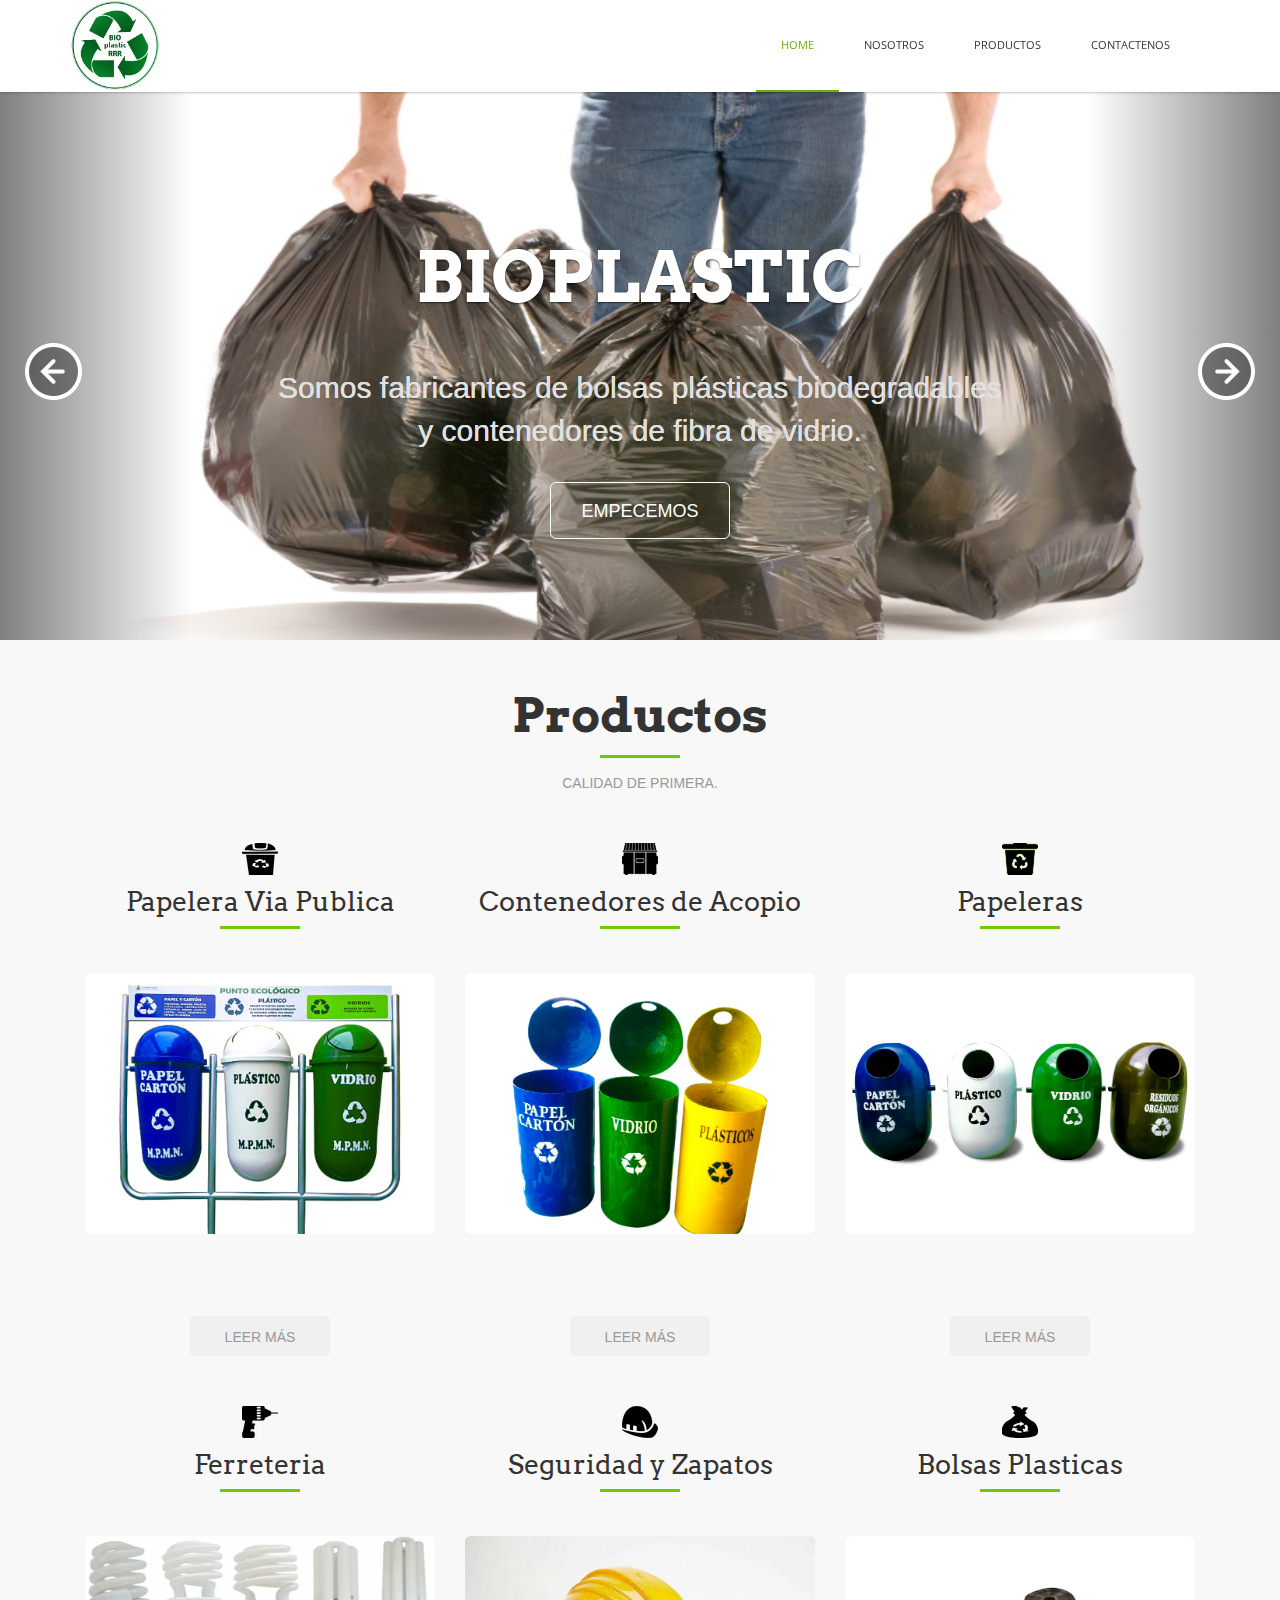
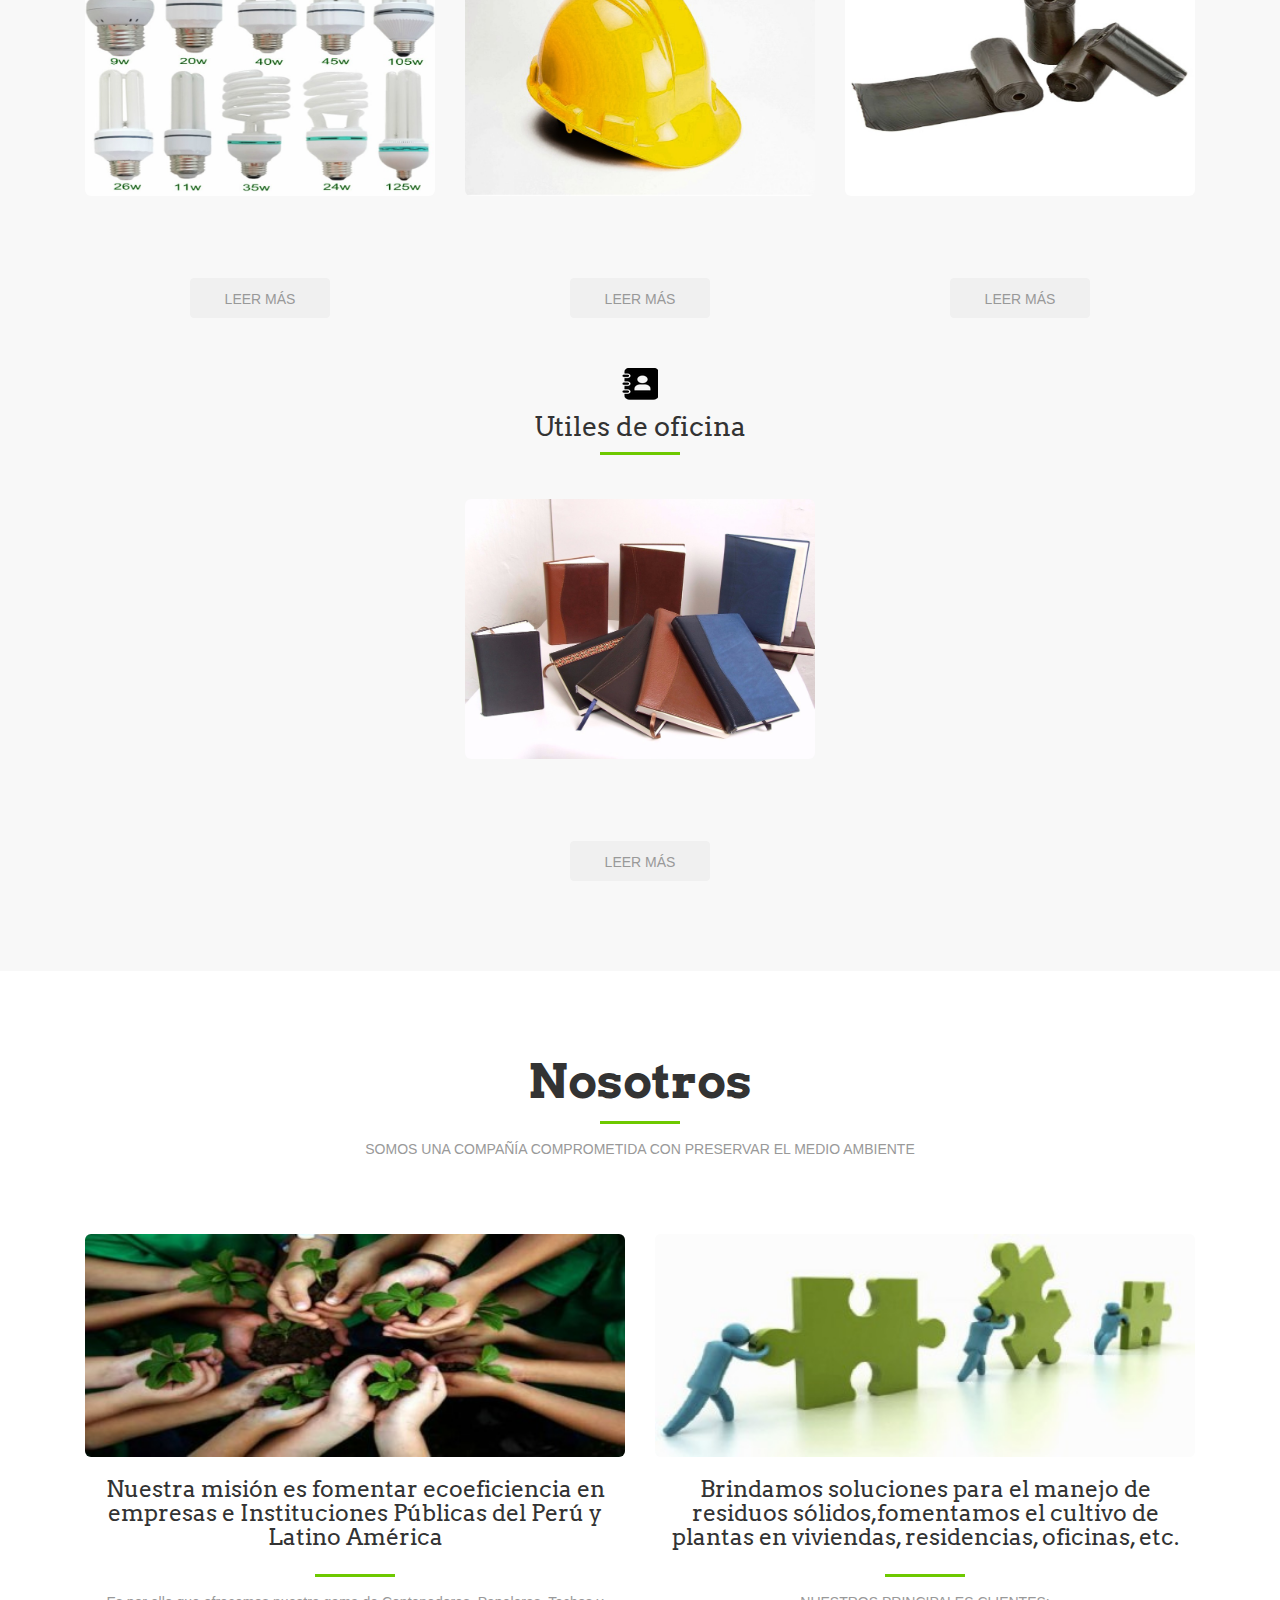
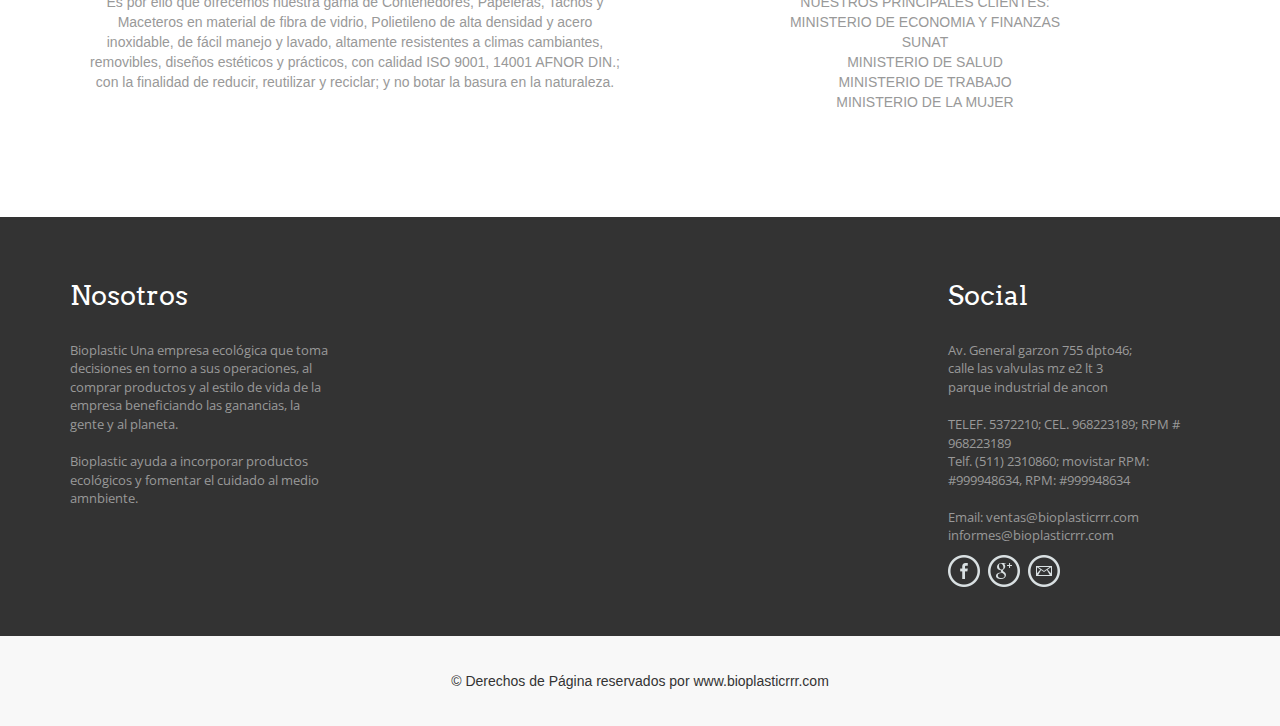
==== commit 4d199d71: "cambios precios" ====
--- a/index.html
+++ b/index.html
@@ -3,6 +3,7 @@
 <head>
 <title>BioplasticRRR</title>
 <meta charset="utf-8">
+<meta http-equiv="X-UA-Compatible" content="IE=edge">
 <meta name="viewport" content="width=device-width, initial-scale=1, maximum-scale=1" />
 <!-- Bootstrap -->
 <link rel="icon" type="image/png" href="favicon-32x32.png" sizes="32x32" />
@@ -181,12 +182,12 @@
       <div class="seper"></div>
       <p class="small-paragraph">Somos una compañía comprometida con preservar el medio ambiente</p>
       <div class="col-md-6"> <img src="images/content__images/pic1.jpg" alt="pic" class="img-rounded img-responsive" id="picture">
-        <h3>Nuestra misión es fomentar ecoeficiencia en empresas e Instituciones Públicas del Perú y Latino América</h3>
+        <h3 style="    font-size: 23px;">Nuestra misión es fomentar ecoeficiencia en empresas e Instituciones Públicas del Perú y Latino América</h3>
         <div class="seper"></div>
-        <p class="small-paragraph" style="text-transform: none;">Es por ello que ofrecemos nuestra gama de Contenedores, Papeleras, Tachos y Maceteros en material de fibra de vidrio, Polietileno de alta densidad y acero inoxidable, de fácil manejo y lavado, altamente resistentes a climas cambiantes, removibles, diseños estéticos y prácticos, con calidad ISO 9001, 14001 AFNOR DIN.; con la finalidad de reducir, reutilizar y reciclar; y no botar la basura en la naturaleza.</p>
+        <p class="small-paragraph" style="text-transform: none; ">Es por ello que ofrecemos nuestra gama de Contenedores, Papeleras, Tachos y Maceteros en material de fibra de vidrio, Polietileno de alta densidad y acero inoxidable, de fácil manejo y lavado, altamente resistentes a climas cambiantes, removibles, diseños estéticos y prácticos, con calidad ISO 9001, 14001 AFNOR DIN.; con la finalidad de reducir, reutilizar y reciclar; y no botar la basura en la naturaleza.</p>
       </div>
       <div class="col-md-6"> <img src="images/content__images/pic2.jpg" alt="pic" class="img-rounded img-responsive">
-        <h3>Brindamos soluciones para el manejo de residuos sólidos,fomentamos el cultivo de plantas en viviendas, residencias, oficinas, etc.</h3>
+        <h3 style="font-size: 23px">Brindamos soluciones para el manejo de residuos sólidos,fomentamos el cultivo de plantas en viviendas, residencias, oficinas, etc.</h3>
         <div class="seper"></div>
         <p class="small-paragraph">Nuestros principales clientes:<br>
 MINISTERIO DE ECONOMIA Y FINANZAS<br>
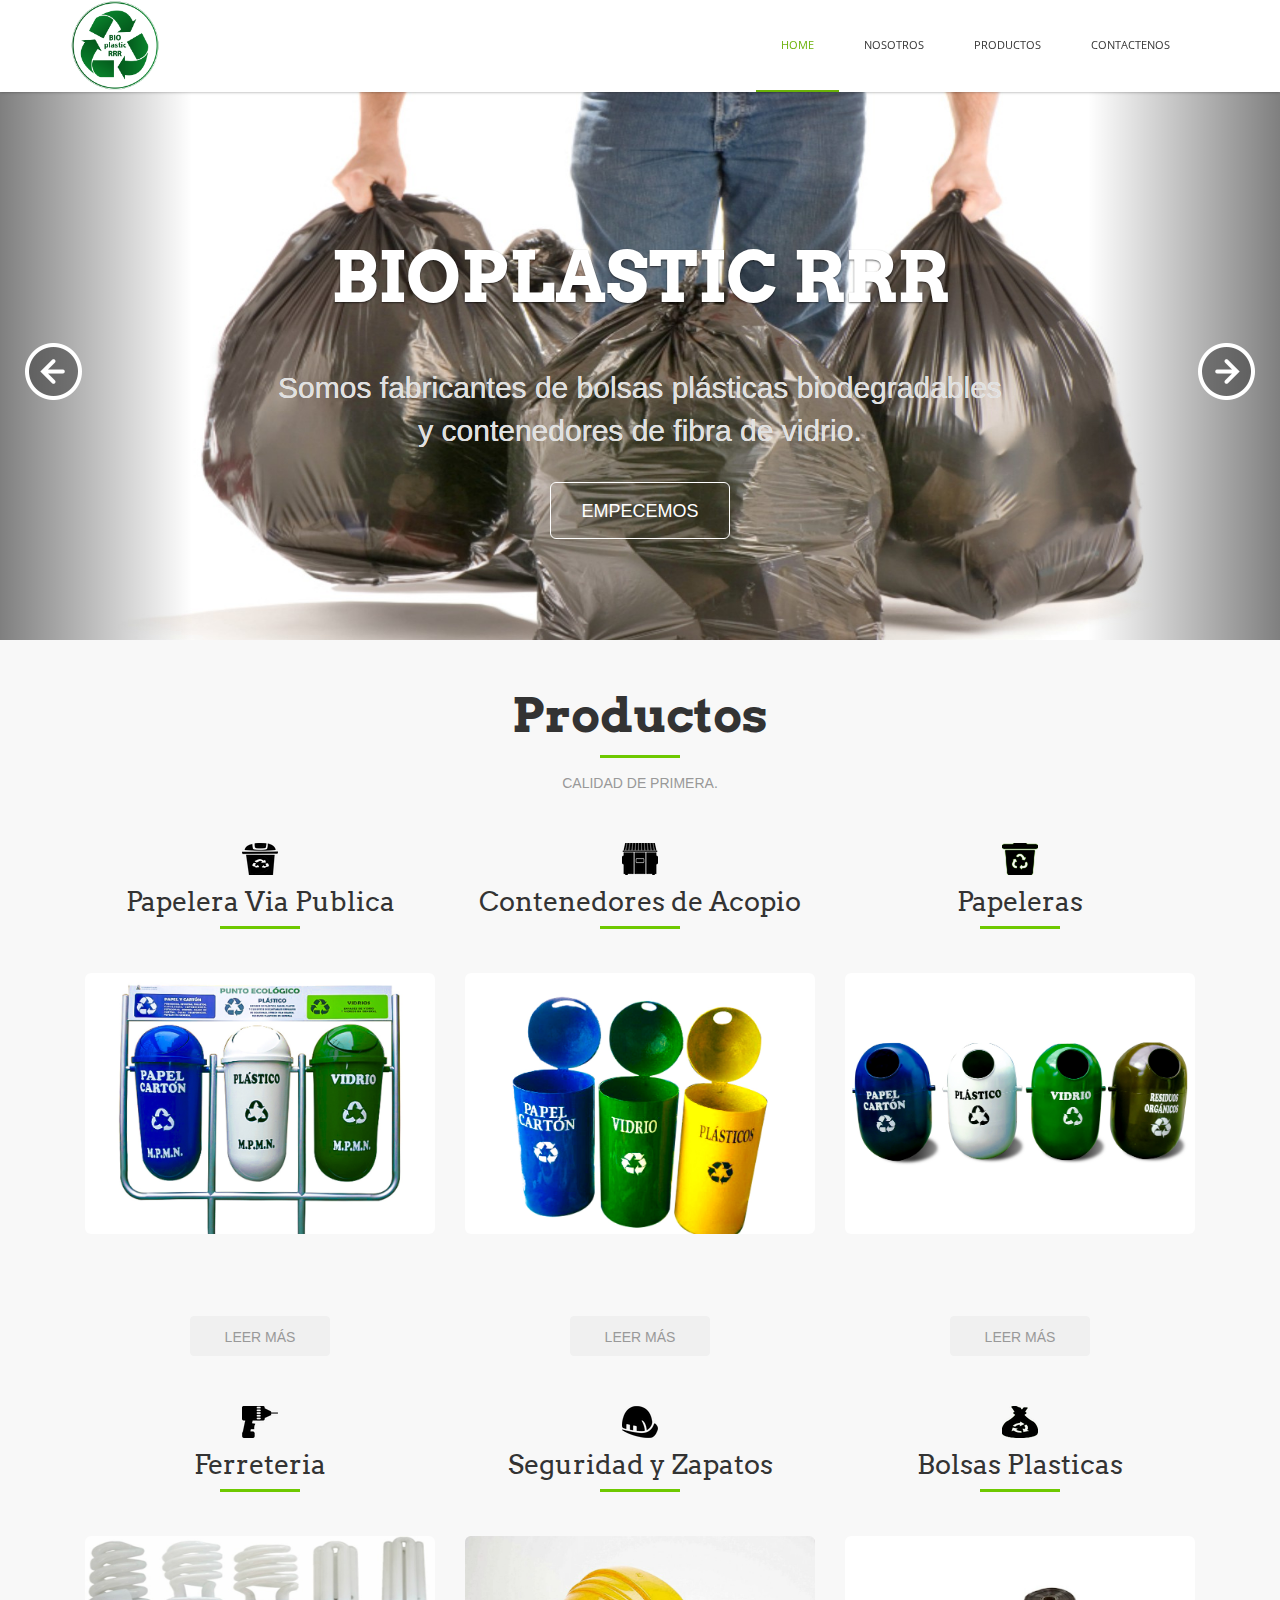
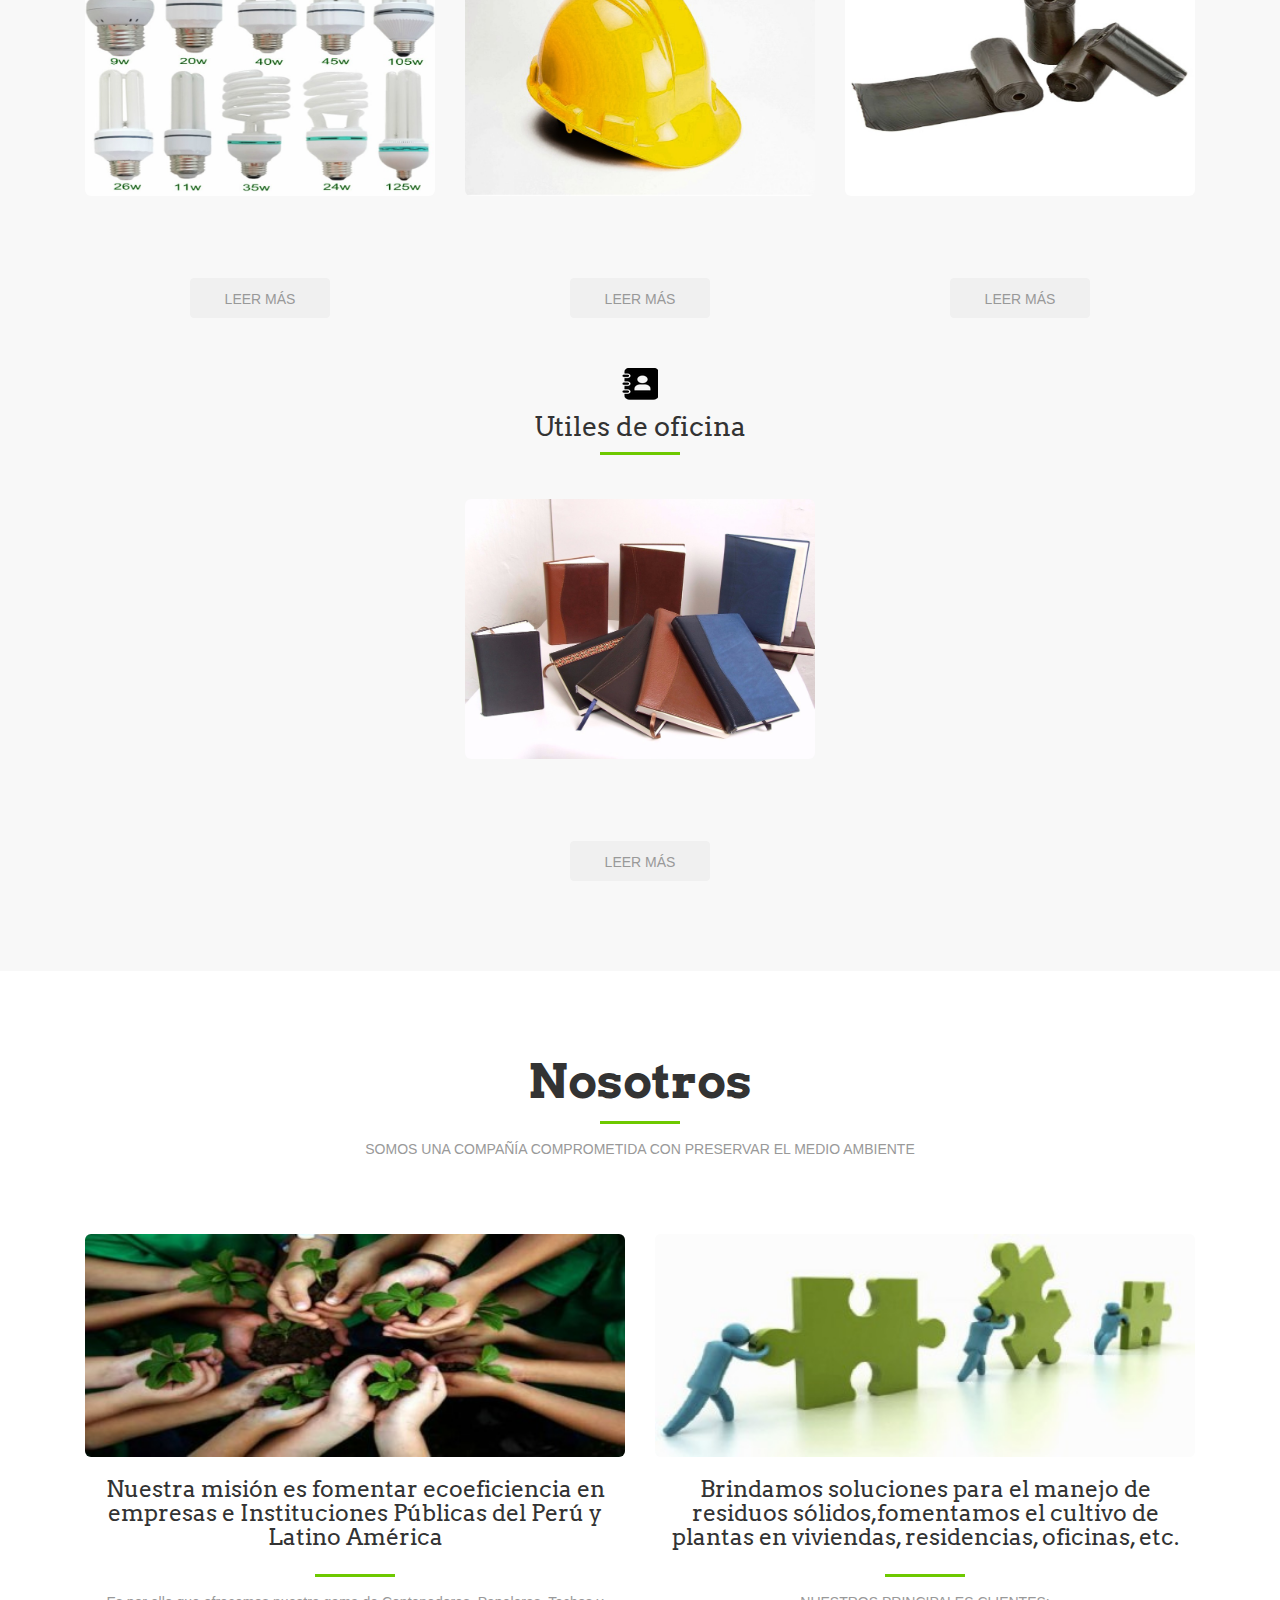
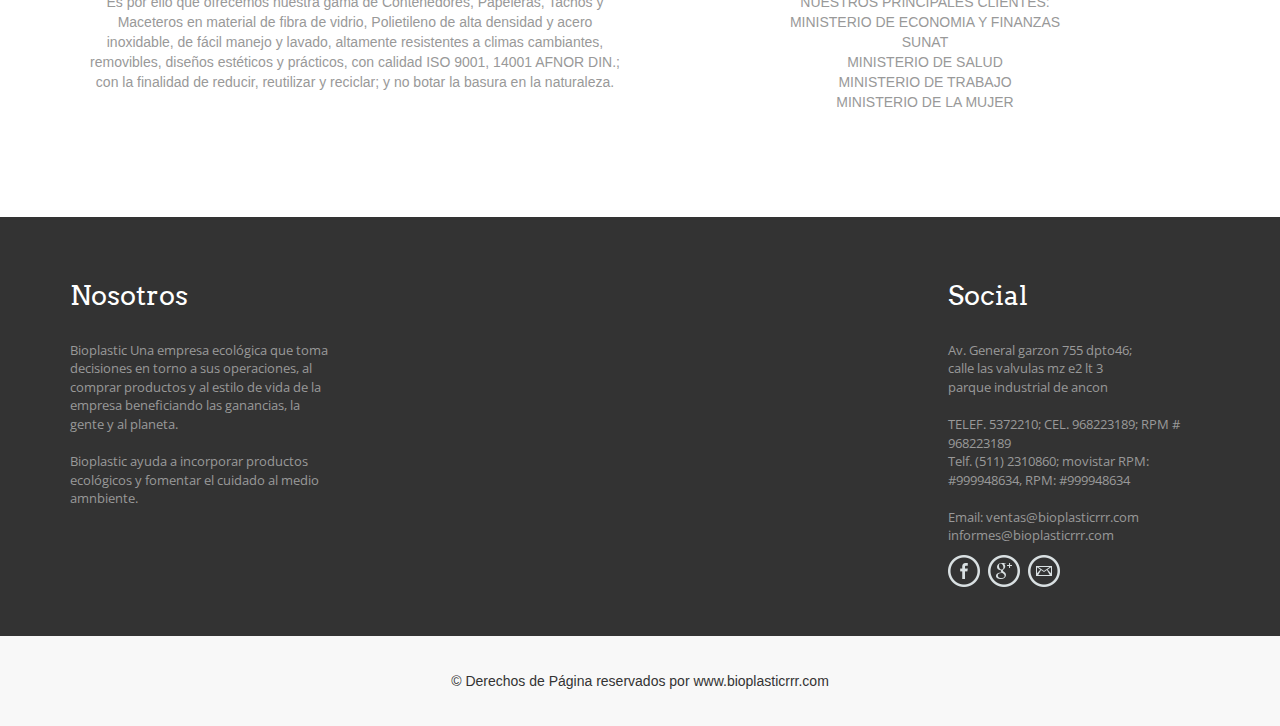
==== commit b296cd59: "BIoplastic RRR slider" ====
--- a/index.html
+++ b/index.html
@@ -54,7 +54,7 @@
         <div class="container">
           <div class="carousel-caption">
             <!-- <p class="blue">Cuidemos nuestra tierra</p> -->
-            <h1 class="" style="font-size: 70px;">BIOPLASTIC</h1>
+            <h1 class="" style="font-size: 70px;">BIOPLASTIC RRR</h1>
             <p>Somos fabricantes de bolsas plásticas biodegradables<br>y contenedores de fibra  de vidrio.</p>
             <p><a class="btn btn-default btn-lg" href="#productos" role="button">Empecemos</a></p>
           </div>
@@ -64,7 +64,7 @@
         <div class="container">
           <div class="carousel-caption">
             <!-- <p class="blue">Cuidemos nuestra tierra</p> -->
-            <h1 class="" style="font-size: 70px;">BIOPLASTIC</h1>
+            <h1 class="" style="font-size: 70px;">BIOPLASTIC RRR</h1>
             <p>Somos fabricantes de bolsas plásticas biodegradables<br>y contenedores de fibra  de vidrio.</p>
             <p><a class="btn btn-default btn-lg" href="#productos" role="button">Empecemos</a></p>
           </div>
@@ -74,7 +74,7 @@
         <div class="container">
           <div class="carousel-caption">
             <!-- <p class="blue">Cuidemos nuestra tierra</p> -->
-            <h1 class="" style="font-size: 70px;">BIOPLASTIC</h1>
+            <h1 class="" style="font-size: 70px;">BIOPLASTIC RRR</h1>
             <p>Somos fabricantes de bolsas plásticas biodegradables<br>y contenedores de fibra  de vidrio.</p>
             <p><a class="btn btn-default btn-lg" href="#productos" role="button">Empecemos</a></p>
           </div>
@@ -84,7 +84,7 @@
         <div class="container">
           <div class="carousel-caption">
             <!-- <p class="blue">Cuidemos nuestra tierra</p> -->
-            <h1 class="" style="font-size: 70px;">BIOPLASTIC</h1>
+            <h1 class="" style="font-size: 70px;">BIOPLASTIC RRR</h1>
             <p>Somos fabricantes de bolsas plásticas biodegradables<br>y contenedores de fibra  de vidrio.</p>
             <p><a class="btn btn-default btn-lg" href="#productos" role="button">Empecemos</a></p>
           </div>
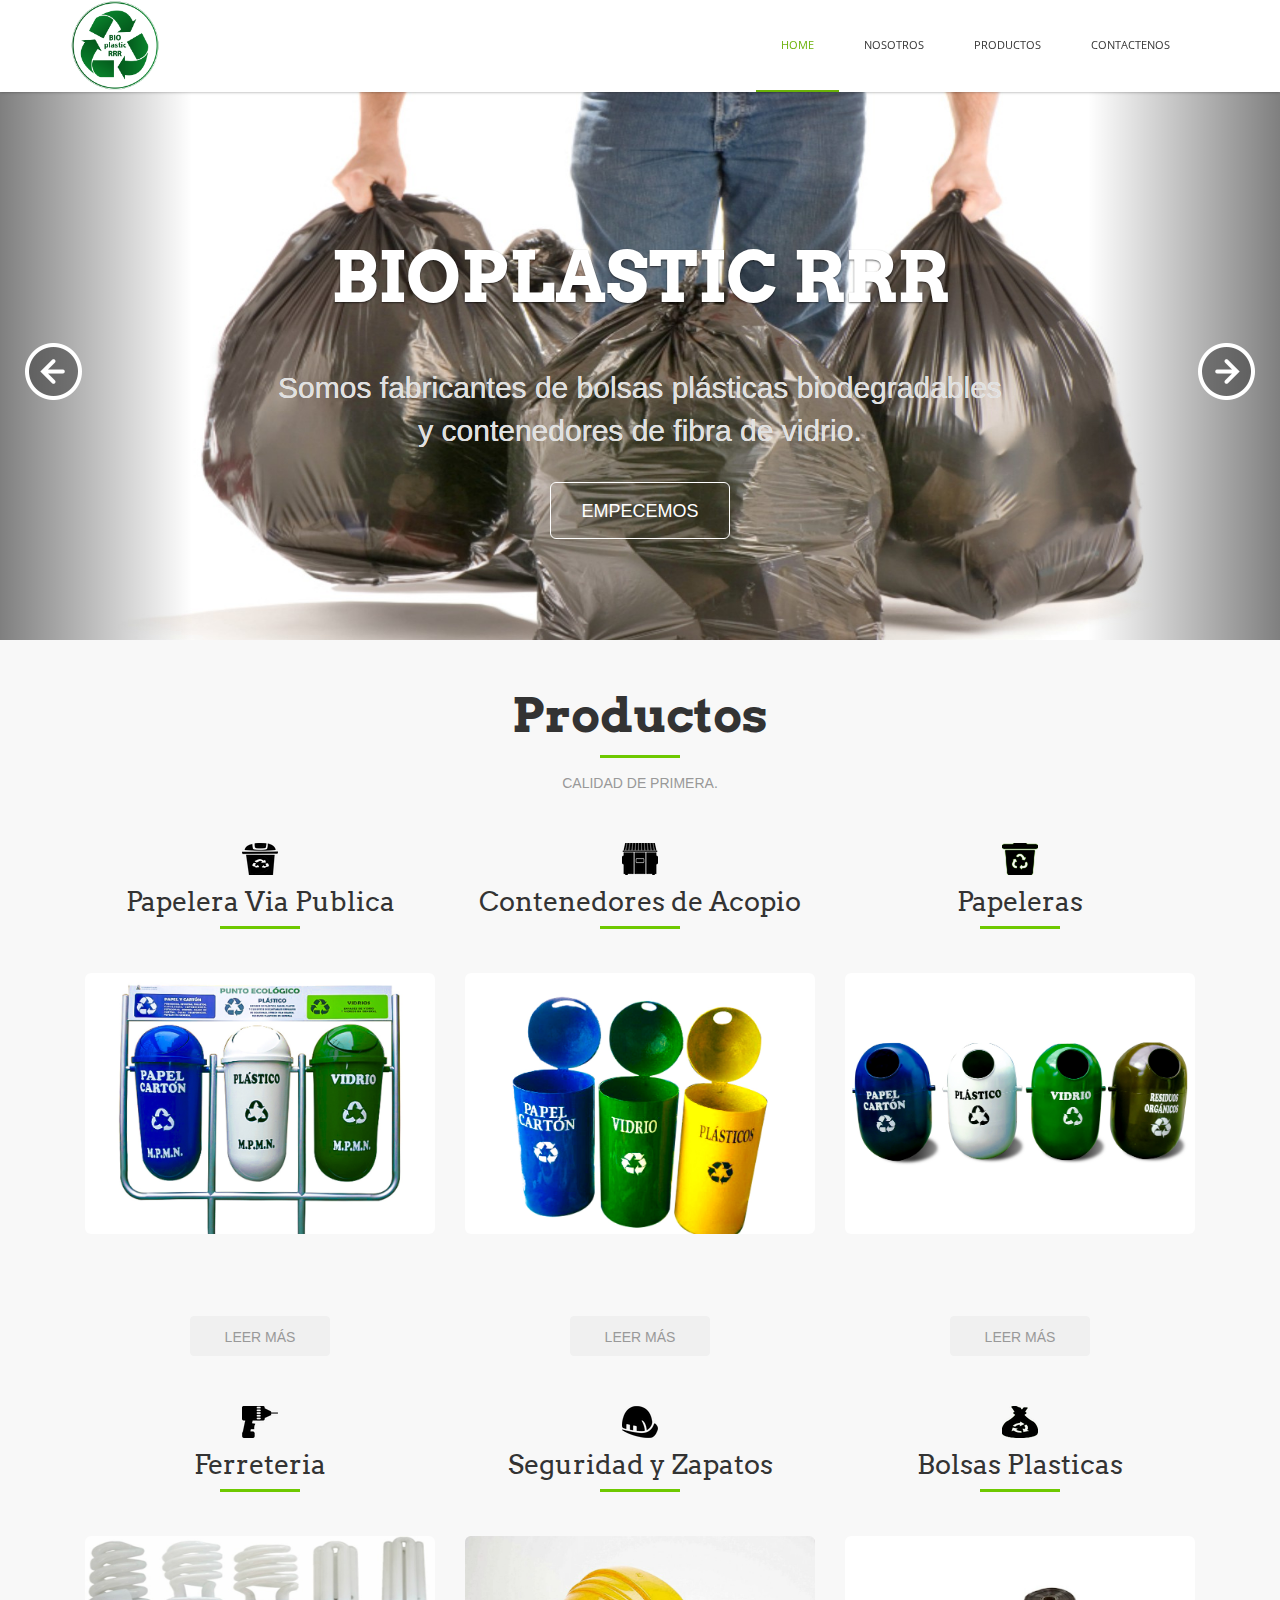
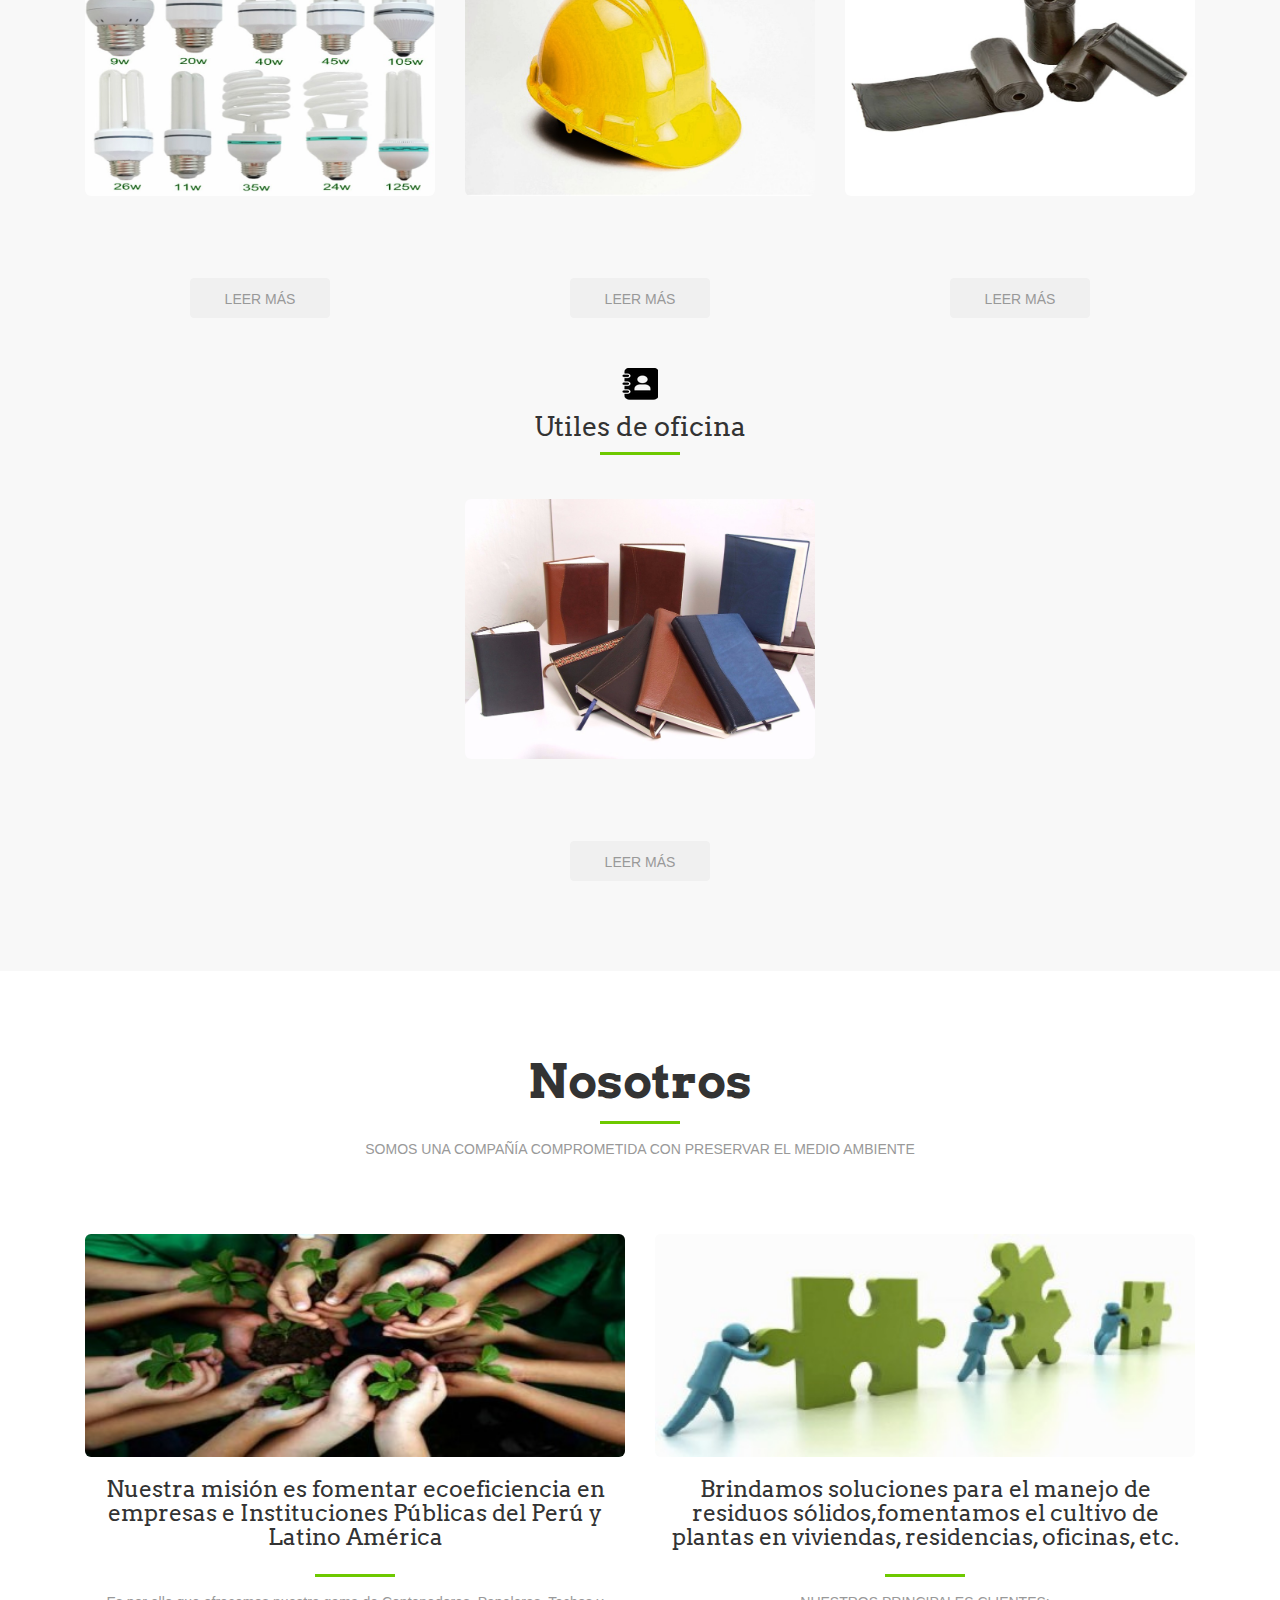
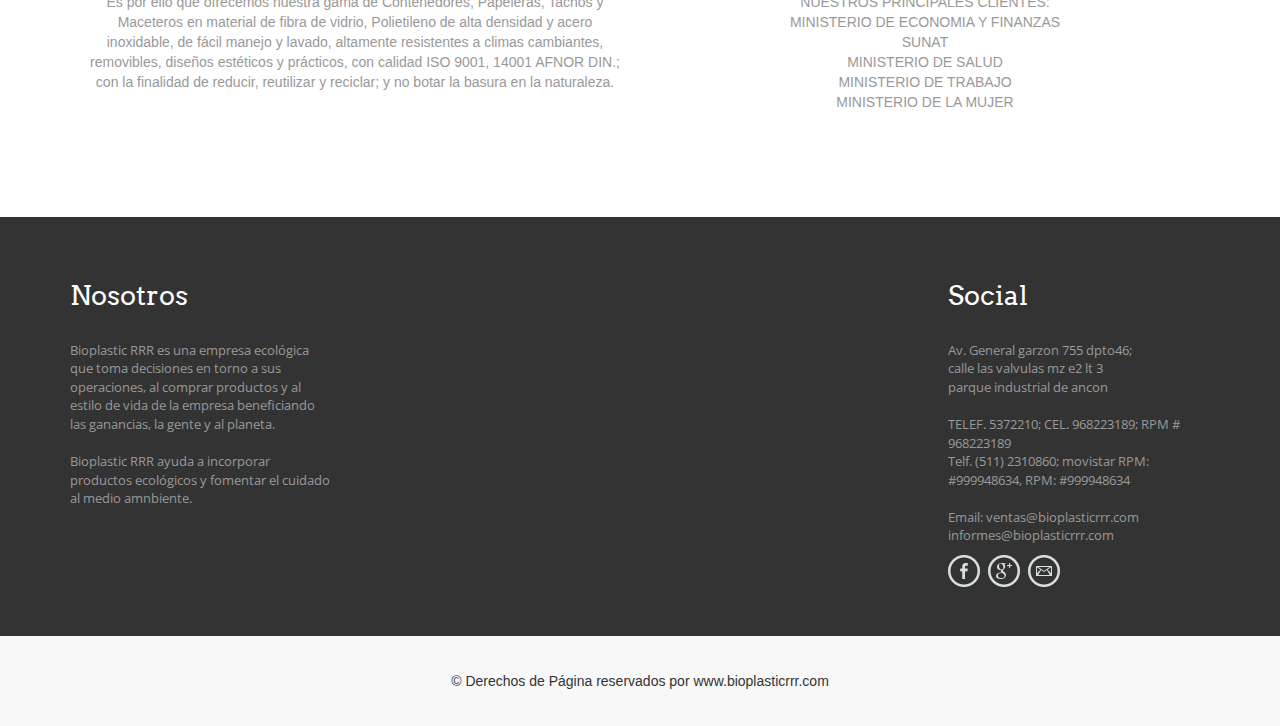
==== commit 44bb172d: "index" ====
--- a/index.html
+++ b/index.html
@@ -202,10 +202,9 @@
     <div class="row">
       <div class="col-md-3">
         <h3>Nosotros</h3>
-        <p>Bioplastic 
-            Una empresa ecológica  que toma decisiones en torno a sus operaciones,  al comprar productos y al estilo de vida de la empresa beneficiando las ganancias, la gente y al planeta. <br />
+        <p>Bioplastic RRR es una empresa ecológica  que toma decisiones en torno a sus operaciones,  al comprar productos y al estilo de vida de la empresa beneficiando las ganancias, la gente y al planeta. <br />
           <br />
-          Bioplastic   ayuda a  incorporar productos ecológicos y fomentar el cuidado al medio amnbiente.
+          Bioplastic RRR ayuda a  incorporar productos ecológicos y fomentar el cuidado al medio amnbiente.
           </p>
       </div>
       <div class="col-md-3" style="visibility: hidden;">
